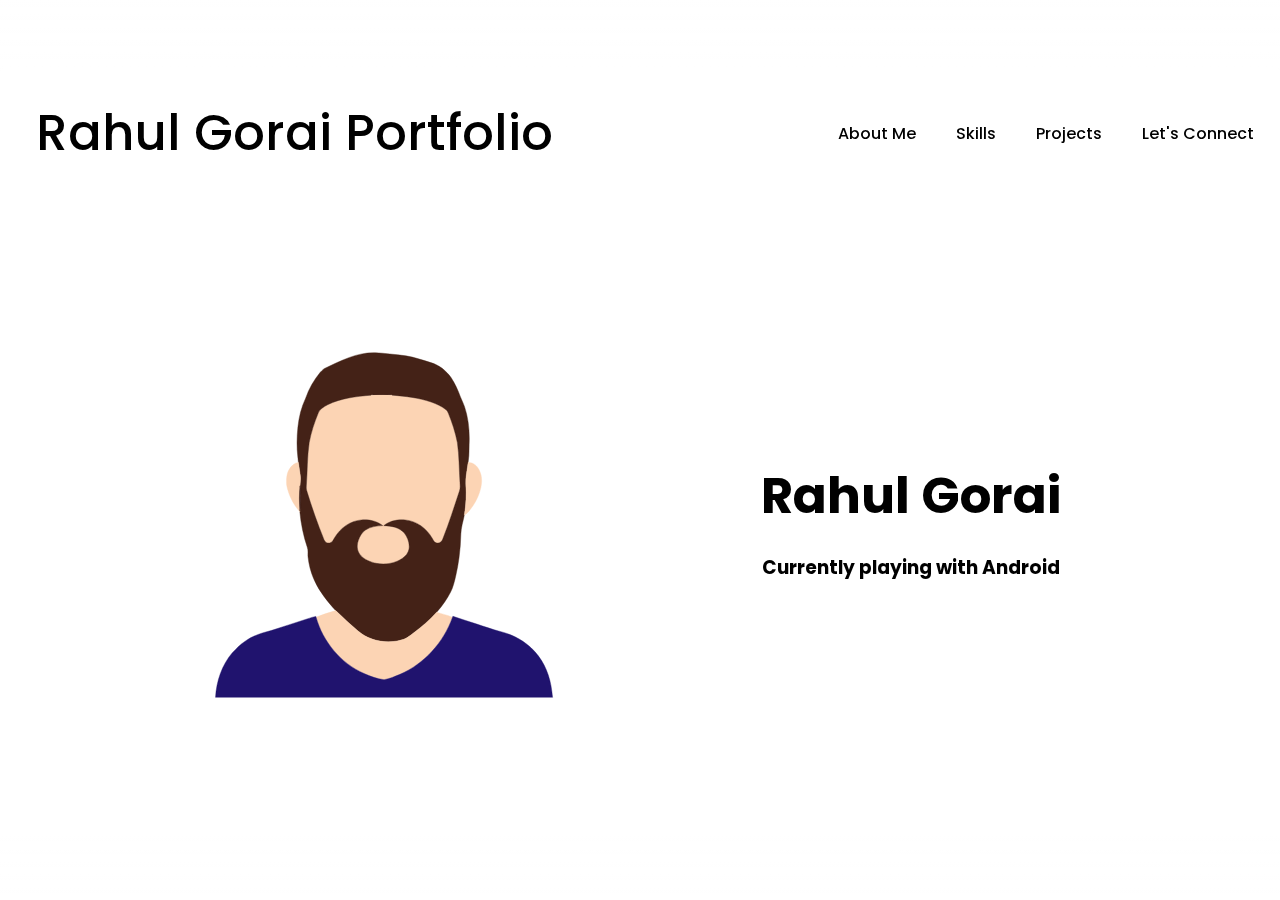
==== index.html @ d799ff91 "Inital Push" ====
<!DOCTYPE html>
<html lang="en">
<head>
    <meta charset="UTF-8">
    <meta http-equiv="X-UA-Compatible" content="IE=edge">
    <meta name="viewport" content="width=device-width, initial-scale=1.0">
    <link rel="stylesheet" href="styles.css">
    <title>Portfolio</title>
</head>
<body>
    <main>
        <nav class="navbar">
            <h1 class="title">Rahul Gorai Portfolio</h1>
            <div class="navbar-links">
                <a href="/parts/aboutme.html">About Me</a>
                <a href="/parts/skills.html">Skills</a>
                <a href="/parts/projects.html">Projects</a>
                <a href="/parts/connect.html">Let's Connect</a>
            </div>
        </nav>
        <section class="hero-section">
            <img src="/parts/images/Male-Avatar.svg" alt="Avatar">
            <div class="hero-section-details">
                <h1 class="hero-section-name">Rahul Gorai</h1>
                <h3 class="hero-section-text">Currently playing with Android</h3>
            </div>
        </section>
    </main>
</body>
</html>
---- styles.css ----
@import url("https://fonts.googleapis.com/css2?family=Poppins:wght@200;300;400;500;600;700&display=swap");
/* universal selector */

*{
    outline: none;
    box-sizing: border-box;
  }
  
  html{
    scroll-behavior: smooth;
    -webkit-font-smoothing: antialiased;
  }
  
  /* Custom Scrollbar */
  ::-webkit-scrollbar{
    width: 10px;
  }
  
  ::webkit-scrollbar-track {
    background: #f1f1f1;
  }
  
  ::-webkit-scrollbar-thumb{
    background: #888;
  }
  
  ::-webkit-scrollbar-thumb:hover{
    background: #555;
  }
  
body::before{
  content: "";
  position: absolute;
  left: 0;
  top: 0;
  width: 100%;
  height: 100vh;
  background: linear-gradient(180deg, rgba(255, 255, 255, 0.72) 0%, rgba(255, 255, 255, 0.45) 100%);
  -webkit-backdrop-filter: saturate(3);
  backdrop-filter: saturate(3);
  }

  body {
    font-family: "Poppins", sans-serif;
    background-image: url(/parts/images/orange-flower-floral-background-colorful-3d-background-3840x3840-7628.jpg);
    background-size: cover;
    background-position: center;
    display: flex;
    justify-content: center;
    align-items: center;
    flex-direction: column;
    margin: 0;
    width: 100%;
    height: 100vh;
  }
  
  @media screen and (max-width: 480px) {
    body {
      padding: 0.8em;
    }
  }

  main {
    background-color: rgb(255 255 255 / 31%);
    display: flex;
    flex-direction: column;
    align-items: flex-start;
    max-width: 1650px;
    width: 100%;
    height: 85%;
    border-radius: 5px;
    backdrop-filter: blur(20px);
    -webkit-backdrop-filter: blur(20px);
    font-weight: 500;
    padding: 1rem 1rem 2rem 1rem;
    overflow: auto;
  }
  
main::-webkit-scrollbar{
  display: none;
}

.navbar{
    display: flex;
    justify-content: center;
    align-items: center;
    width: 100%;
    height: 100px;
    justify-content: space-between;
    border-bottom: 1.5px solid rgb(255 255 255 / 35%);
}

.title{
    padding: 20px;
    font-size: 50px;
    font-weight: 500;
}

.navbar-links{
    display: flex;
    gap: 20px;
}
.navbar-links a{
    text-decoration: none;
    color: black;
    padding: 5px 10px;
}

.navbar-links > a:hover{
    transition: ease-out 500ms;
    background: white;
    border-radius: 25px;
}

.hero-section{
    margin: 2rem 0;
    padding-top: 130px;
    display: flex;
    align-items: center;
    justify-content: flex-start;
    justify-content: space-evenly;
    width: 100%;
    flex-wrap: wrap;
}
.hero-section img{
    width: 350px;
    border-radius: 10px;
}
.hero-section-details{
    text-align: center;
}
.hero-section-details h1{
    font-size: 50px;
    margin: 10px;
}
@media only screen and (max-width: 720px){
  .skillsAndProjects{
    grid-template-columns: [one] 100%;
    grid-template-rows: [one] [two];
  }
  .navbar-links{
    display: none;
  }
  .title{
    font-size: 30px;
  }
  .hero-section img{
    width: 250px;
  } 
  }
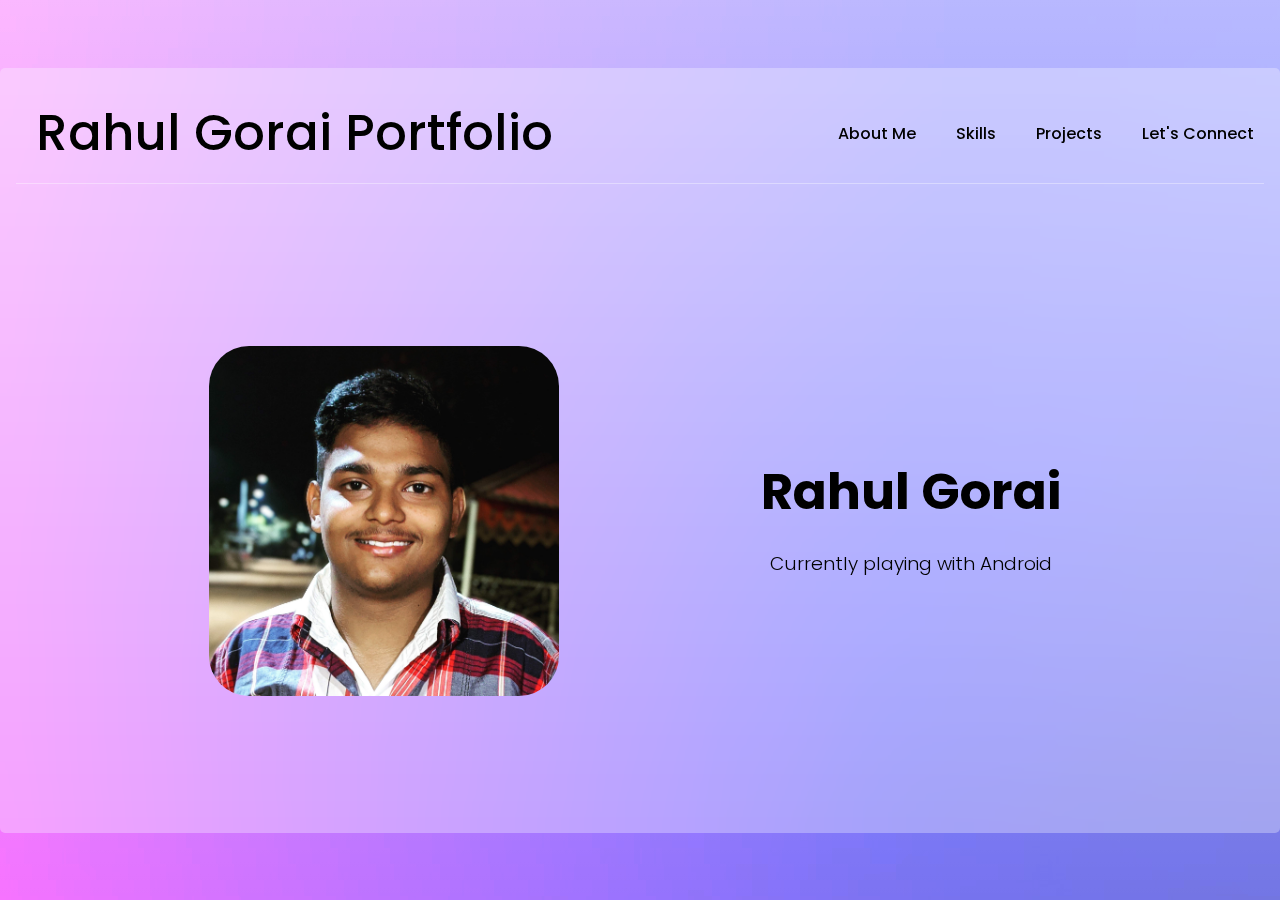
==== commit 6500484d: "Updating Skills" ====
--- a/index.html
+++ b/index.html
@@ -19,7 +19,7 @@
             </div>
         </nav>
         <section class="hero-section">
-            <img src="/parts/images/Male-Avatar.svg" alt="Avatar">
+            <img src="/parts/images/its_me.jpg" alt="Avatar">
             <div class="hero-section-details">
                 <h1 class="hero-section-name">Rahul Gorai</h1>
                 <h3 class="hero-section-text">Currently playing with Android</h3>
--- a/styles.css
+++ b/styles.css
@@ -42,9 +42,7 @@
 
   body {
     font-family: "Poppins", sans-serif;
-    background-image: url(/parts/images/orange-flower-floral-background-colorful-3d-background-3840x3840-7628.jpg);
-    background-size: cover;
-    background-position: center;
+    background-image: url(parts/images/gradienta-G084bO4wGDA-unsplash.jpg);
     display: flex;
     justify-content: center;
     align-items: center;
@@ -124,7 +122,7 @@
 }
 .hero-section img{
     width: 350px;
-    border-radius: 10px;
+    border-radius: 40px;
 }
 .hero-section-details{
     text-align: center;
@@ -132,6 +130,9 @@
 .hero-section-details h1{
     font-size: 50px;
     margin: 10px;
+}
+.hero-section-text{
+  font-weight: 350;
 }
 @media only screen and (max-width: 720px){
   .skillsAndProjects{
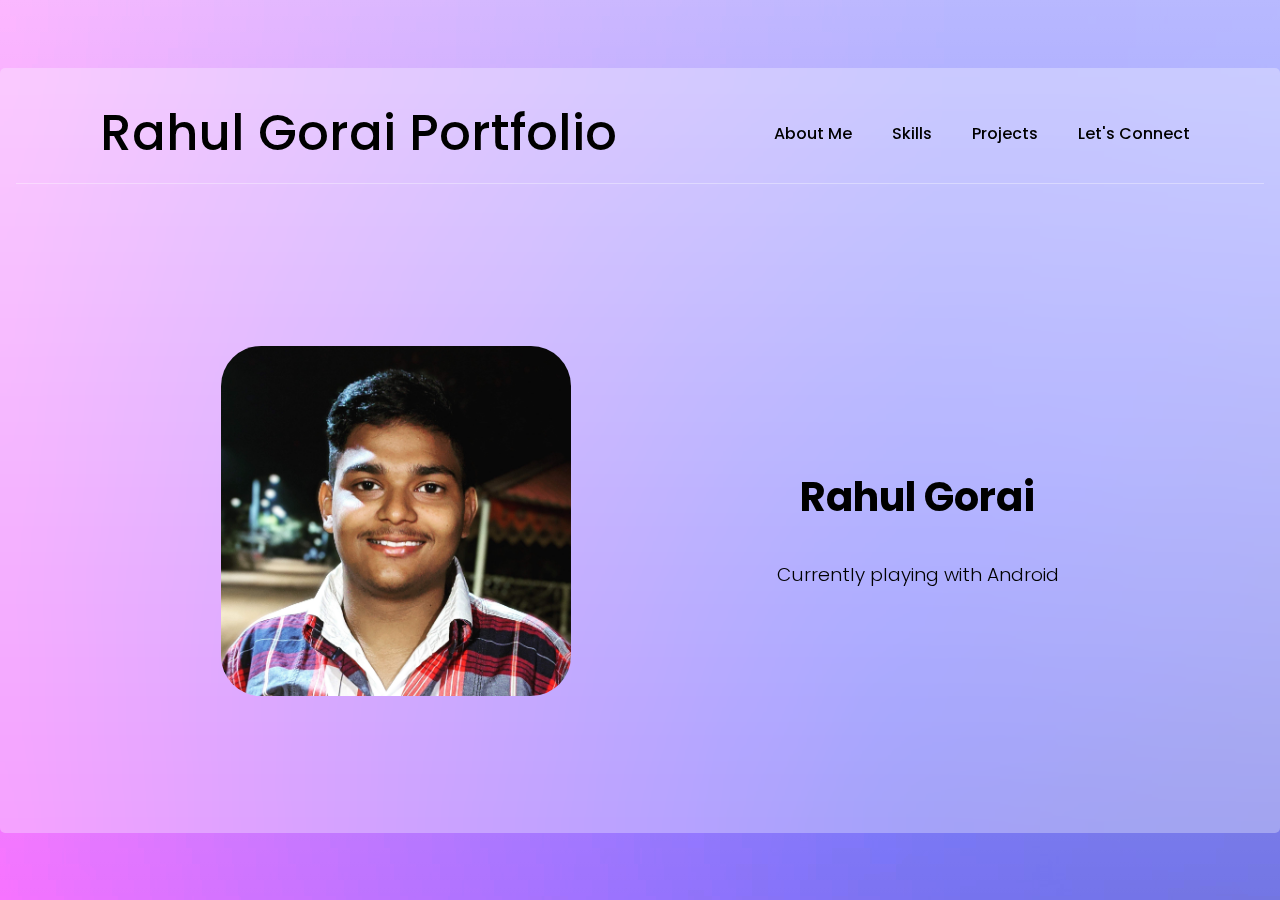
==== commit 5f1aec3a: "Website is now more responsive" ====
--- a/index.html
+++ b/index.html
@@ -5,23 +5,37 @@
     <meta http-equiv="X-UA-Compatible" content="IE=edge">
     <meta name="viewport" content="width=device-width, initial-scale=1.0">
     <link rel="stylesheet" href="styles.css">
+    <link rel="stylesheet" href="https://cdnjs.cloudflare.com/ajax/libs/font-awesome/4.7.0/css/font-awesome.min.css">
     <title>Portfolio</title>
 </head>
 <body>
     <main>
         <nav class="navbar">
             <h1 class="title">Rahul Gorai Portfolio</h1>
-            <div class="navbar-links">
-                <a href="/parts/aboutme.html">About Me</a>
-                <a href="/parts/skills.html">Skills</a>
-                <a href="/parts/projects.html">Projects</a>
-                <a href="/parts/connect.html">Let's Connect</a>
+            <div class="nav-cont">
+                <div class="navbar-links">
+                    <a href="/parts/aboutme.html">About Me</a>
+                    <a href="/parts/skills.html">Skills</a>
+                    <a href="/parts/projects.html">Projects</a>
+                    <a href="/parts/connect.html">Let's Connect</a>
+                </div>
+                <div class="dropdown">
+                    <button class="dropbtn">Dropdown
+                        <i class="fa fa-caret-down"></i>
+                    </button>
+                    <div class="dropcont">
+                        <a href="/parts/aboutme.html">About Me</a>
+                        <a href="/parts/skills.html">Skills</a>
+                        <a href="/parts/projects.html">Projects</a>
+                        <a href="/parts/connect.html">Let's Connect</a>
+                    </div>
+                </div>
             </div>
         </nav>
         <section class="hero-section">
             <img src="/parts/images/its_me.jpg" alt="Avatar">
             <div class="hero-section-details">
-                <h1 class="hero-section-name">Rahul Gorai</h1>
+                <h2 class="hero-section-name">Rahul Gorai</h2>
                 <h3 class="hero-section-text">Currently playing with Android</h3>
             </div>
         </section>
--- a/styles.css
+++ b/styles.css
@@ -84,7 +84,7 @@
     align-items: center;
     width: 100%;
     height: 100px;
-    justify-content: space-between;
+    justify-content: space-around;
     border-bottom: 1.5px solid rgb(255 255 255 / 35%);
 }
 
@@ -109,7 +109,48 @@
     background: white;
     border-radius: 25px;
 }
-
+.dropbtn{
+  border: none;
+  background: none;
+  font-family: "Poppins", sans-serif;
+  font-size: 20px;
+  padding: 5px 20px;
+  display: none;
+}
+
+.dropcont{
+  display: none;
+  position: absolute;
+  max-width: 100px;
+  z-index: 1;
+  margin-left: 31px;
+}
+.dropbtn:hover{
+  transition: ease-out 500ms;
+  background: white;
+  border-radius: 25px;
+}
+.dropdown:hover .dropcont{
+  display:flex;
+  flex-direction: column;
+  align-items: center;
+  justify-content: center;
+  background:none ;
+  gap: 10px;
+  border-radius: 10px;
+}
+.dropcont a{
+  display: block;
+  width: 100%;
+  text-align: center;
+  text-decoration: none;
+  color: black;
+}
+.dropcont a:hover{
+  background-color: white;
+  transition: ease-out 500ms;
+  border-radius: 25px;
+}
 .hero-section{
     margin: 2rem 0;
     padding-top: 130px;
@@ -134,7 +175,10 @@
 .hero-section-text{
   font-weight: 350;
 }
-@media only screen and (max-width: 720px){
+.hero-section-name{
+  font-size: 40px;
+}
+@media only screen and (max-width: 1020px){
   .skillsAndProjects{
     grid-template-columns: [one] 100%;
     grid-template-rows: [one] [two];
@@ -147,5 +191,20 @@
   }
   .hero-section img{
     width: 250px;
-  } 
-  }
+  }
+  .dropbtn{
+    display: block;
+  }
+  .dropcont{
+    margin-left: 21px;
+  }
+  }
+@media only screen and (max-width: 560px){
+    .title{
+      font-size: 25px;
+      display: block;
+    }
+    .navbar{
+      flex-direction: column;
+    }
+}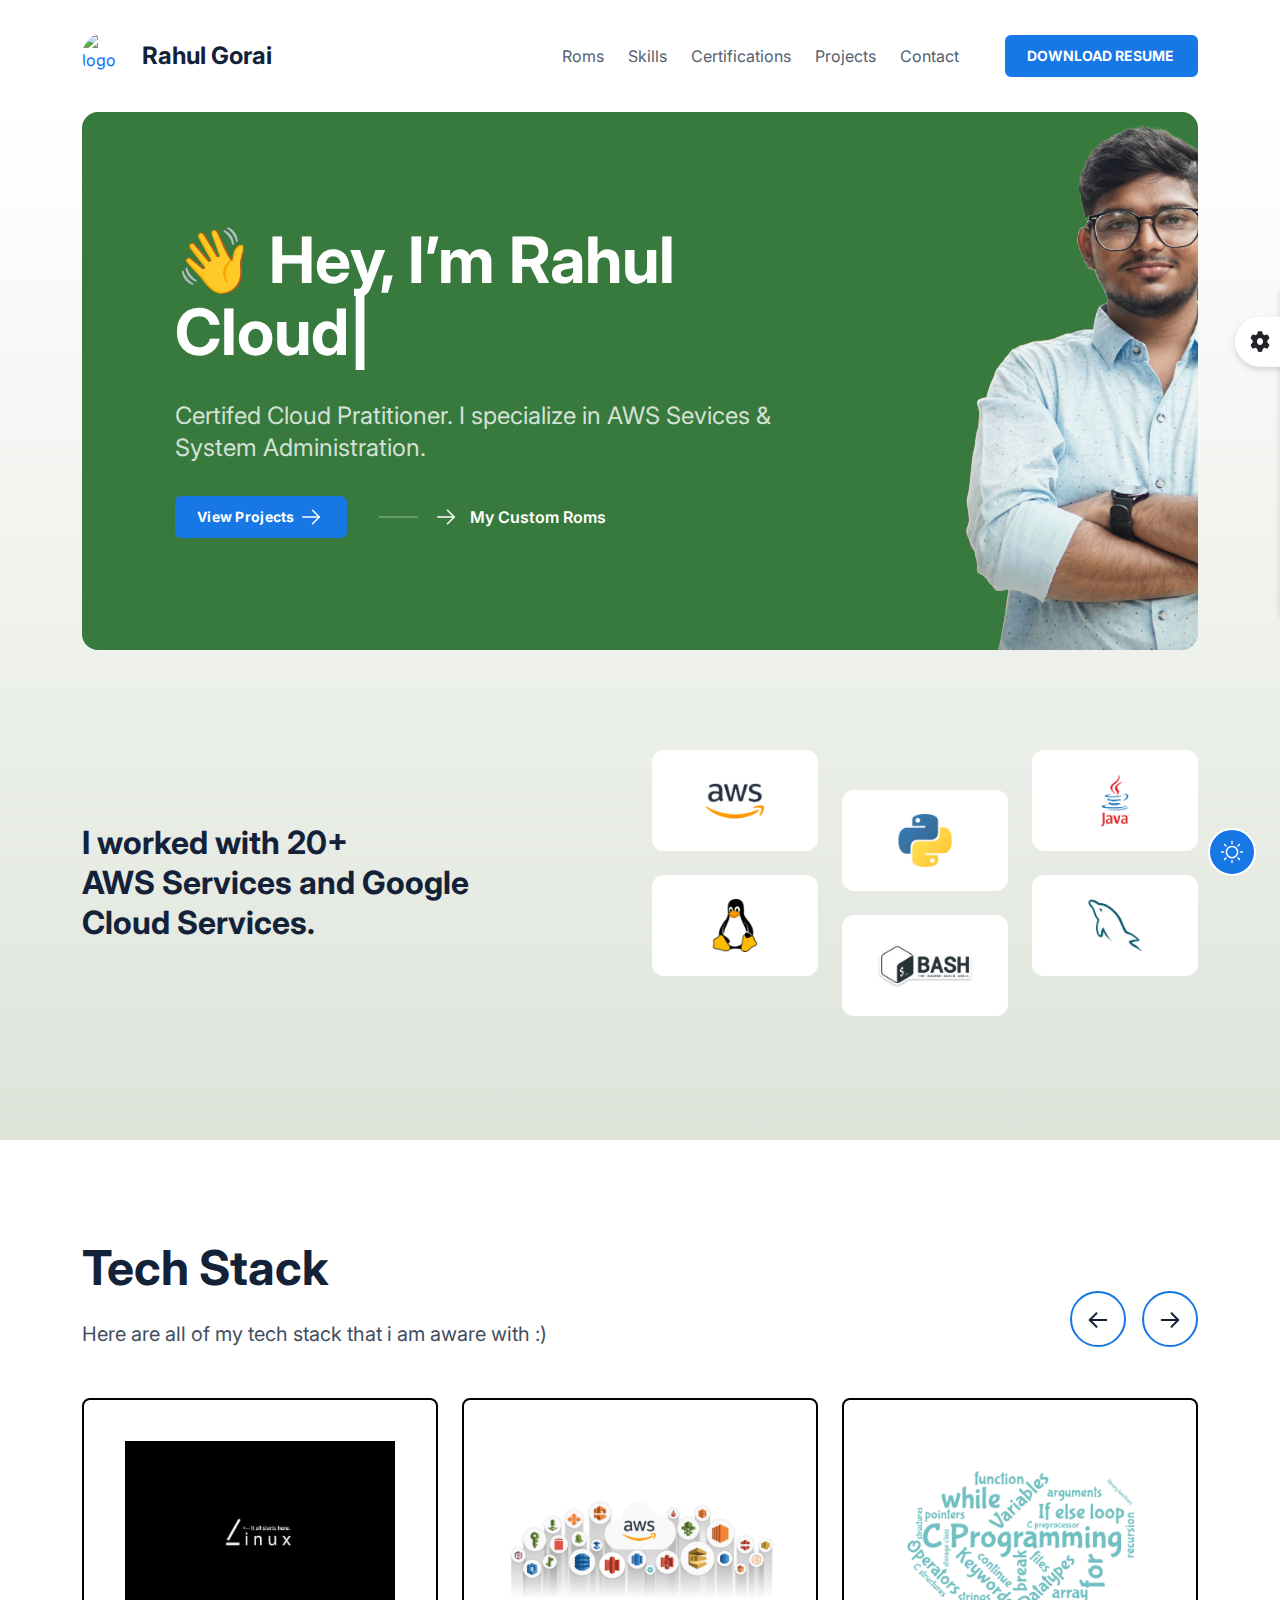
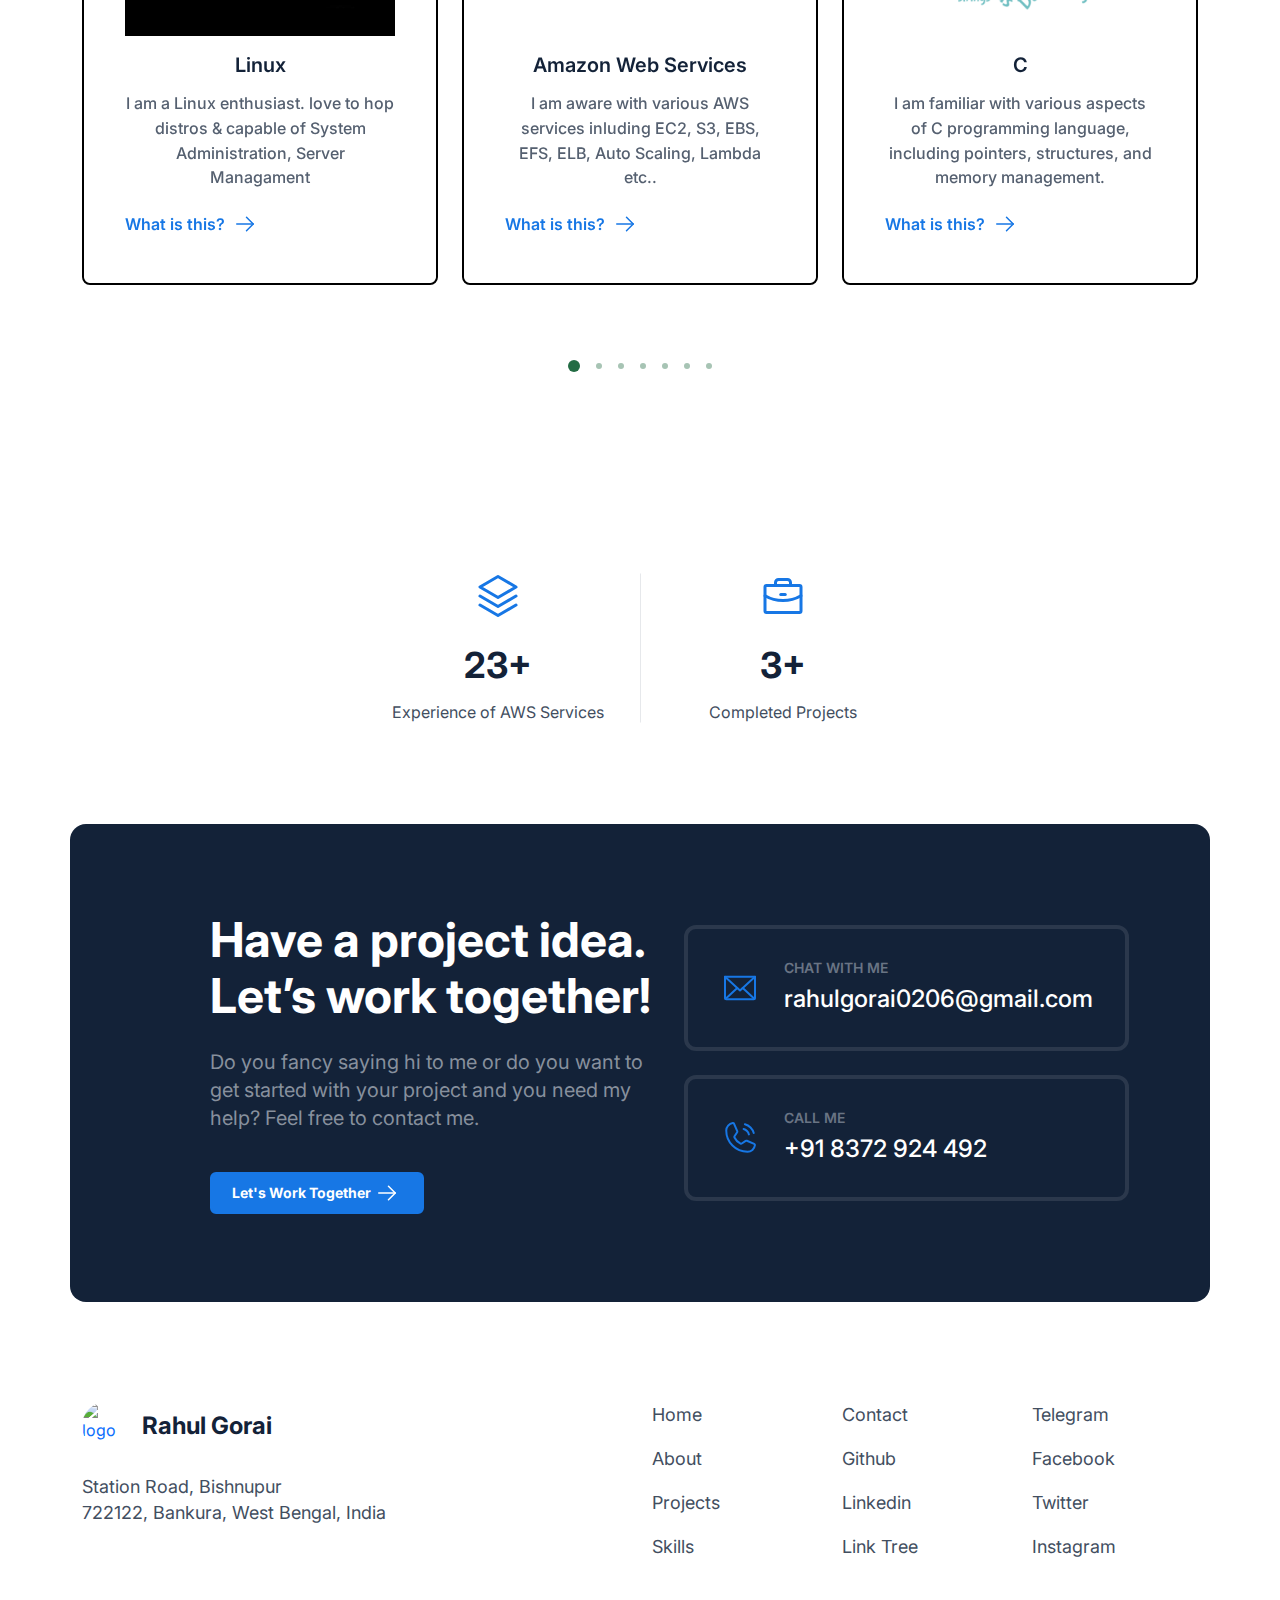
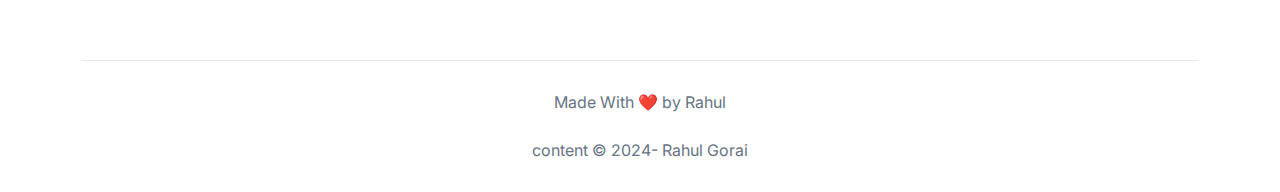
==== commit d58be06b: "Initial kang" ====
--- a/index.html
+++ b/index.html
@@ -1,44 +1,542 @@
 <!DOCTYPE html>
 <html lang="en">
+
 <head>
-    <meta charset="UTF-8">
-    <meta http-equiv="X-UA-Compatible" content="IE=edge">
-    <meta name="viewport" content="width=device-width, initial-scale=1.0">
-    <link rel="stylesheet" href="styles.css">
-    <link rel="stylesheet" href="https://cdnjs.cloudflare.com/ajax/libs/font-awesome/4.7.0/css/font-awesome.min.css">
-    <title>Portfolio</title>
+  <meta charset="UTF-8" />
+  <meta name="viewport" content="width=device-width, initial-scale=1.0" />
+  <meta http-equiv="X-UA-Compatible" content="ie=edge" />
+  <title>
+    Rahul - Personal Portfolio
+  </title>
+  <link rel="shortcut icon" href="https://avatars.githubusercontent.com/u/86119697?v=4" type="image/x-icon" />
+  <!-- Bootstrap , fonts & icons  -->
+  <link rel="stylesheet" href="./css/bootstrap.css">
+  <link rel="stylesheet" href="./fonts/typography-font/typo.css" />
+  <link rel="stylesheet" href="./fonts/fontawesome-5/css/all.min.css" />
+  <!-- Plugin'stylesheets  -->
+  <link rel="stylesheet" href="./plugins/aos/aos.min.css">
+  <link rel="stylesheet" href="./plugins/fancybox/jquery.fancybox.min.css">
+  <link rel="stylesheet" href="./plugins/nice-select/nice-select.min.css">
+  <link rel="stylesheet" href="./plugins/slick/slick.min.css">
+  <link rel="stylesheet" href="./plugins/swiper/swiper.css">
+  <link rel="stylesheet" href="./plugins/gijgo/css/gijgo.min.css">
+  <!-- Vendor stylesheets  -->
+  <link rel="stylesheet" href="css/main.css">
 </head>
-<body>
-    <main>
-        <nav class="navbar">
-            <h1 class="title">Rahul Gorai Portfolio</h1>
-            <div class="nav-cont">
-                <div class="navbar-links">
-                    <a href="/parts/aboutme.html">About Me</a>
-                    <a href="/parts/skills.html">Skills</a>
-                    <a href="/parts/projects.html">Projects</a>
-                    <a href="/parts/connect.html">Let's Connect</a>
+
+<body data-theme-mode-panel-active data-theme="light">
+  <div class="site-wrapper overflow-hidden">
+    <!-- Header Section Start -->
+    <!-- Header Area -->
+    <header class="site-header site-header--menu-right developer-header mobile-menu-trigger-dark">
+      <div class="container">
+        <nav class="navbar site-navbar">
+          <!-- Brand Logo-->
+          <div class="site-header__brand">
+            <a href="index.html" class="logo">
+              <img src='https://avatars.githubusercontent.com/u/86119697?v=4' alt='logo'> <span class='text'>Rahul Gorai</span>
+            </a>
+          </div>
+          <div class="menu-block-wrapper ">
+            <div class="menu-overlay"></div>
+            <nav class="menu-block menu-block-inner" id="append-menu-header">
+              <div class="mobile-menu-head">
+                <div class="site-header__brand">
+                  <a href="index.html" class="logo">
+                    <img src='https://avatars.githubusercontent.com/u/86119697?v=4' alt='logo'> <span class='text'>Rahul Gorai</span>
+                  </a>
                 </div>
-                <div class="dropdown">
-                    <button class="dropbtn">Dropdown
-                        <i class="fa fa-caret-down"></i>
-                    </button>
-                    <div class="dropcont">
-                        <a href="/parts/aboutme.html">About Me</a>
-                        <a href="/parts/skills.html">Skills</a>
-                        <a href="/parts/projects.html">Projects</a>
-                        <a href="/parts/connect.html">Let's Connect</a>
-                    </div>
+                <div class="mobile-menu-close">&times;</div>
+              </div>
+              <ul class="site-menu-main">
+                <li class="nav-item nav-item-has-children">
+                  <a href="https://roms.onrender.com" class="nav-link-item drop-trigger">Roms</a>
+                </li>
+                <li class="nav-item nav-item-has-children">
+                  <a href="#" class="nav-link-item drop-trigger">Skills</a>
+                </li>
+                <li class="nav-item nav-item-has-children">
+                  <a href="#" class="nav-link-item drop-trigger">Certifications
+                  </a>
+                </li>
+                <li class="nav-item nav-item-has-children">
+                  <a href="#" class="nav-link-item drop-trigger">Projects</a>
+                </li>
+                <li class="nav-item nav-item-has-children">
+                  <a href="contact.html" class="nav-link-item drop-trigger">Contact
+                  </a>
+                </li>
+              </ul>
+            </nav>
+            <div class="header-button header-btn developer-header-btn ms-lg-2">
+              <a class="d-btn d-btn-primary" href="https://rahulgorai1111.s3.amazonaws.com/Files/RahulGorai.pdf" download="RahulGorai.pdf">
+                Download Resume
+              </a>
+            </div>
+          </div>
+          <!-- mobile menu trigger -->
+          <div class="mobile-menu-trigger">
+            <span></span>
+          </div>
+          <!--/.Mobile Menu Hamburger Ends-->
+        </nav>
+      </div>
+    </header>
+    <!-- navbar- -->
+    <!-- Header Section End -->
+    <!-- Hero Section Start -->
+    <div class="dev-hero-area">
+      <div class="container-xl-fluid container">
+        <div class="dev-hero-area__bg" style="background-image: url('./image/hero.png')">
+          <div class="col-xs-10 col-sm-9 col-md-8 col-xxl-7 offset-1">
+            <div class="dev-display-title">
+              <h1 class="title text-white"><span class="wave">👋</span> Hey, I’m Rahul <br><span class="typed"></span> </h1>
+              <p class="text">Certifed Cloud Pratitioner. I specialize in AWS Sevices & System Administration.</p>
+              <div class="btn-group">
+                <a href="#" style="letter-spacing: 0.02em;" class="d-btn d-btn-primary text-capitalize">View
+                  Projects
+                  <svg class="svg-1" width="24" height="24" viewBox="0 0 24 24" fill="none" xmlns="http://www.w3.org/2000/svg">
+                    <path d="M3.75 12H20.25" stroke="#FFFFFF" stroke-width="1.5" stroke-linecap="round" stroke-linejoin="round" />
+                    <path d="M13.5 5.25L20.25 12L13.5 18.75" stroke="#FFFFFF" stroke-width="1.5" stroke-linecap="round" stroke-linejoin="round" />
+                  </svg>
+                  <svg class="svg-2" width="24" height="24" viewBox="0 0 24 24" fill="none" xmlns="http://www.w3.org/2000/svg">
+                    <path d="M3.75 12H20.25" stroke="#FFFFFF" stroke-width="1.5" stroke-linecap="round" stroke-linejoin="round" />
+                    <path d="M13.5 5.25L20.25 12L13.5 18.75" stroke="#FFFFFF" stroke-width="1.5" stroke-linecap="round" stroke-linejoin="round" />
+                  </svg>
+                </a>
+                <a class="d-video-link-btn" href="https://roms.onrender.com" data-fancybox>
+                  <span class="line"></span>
+                  <svg width="24" height="24" viewBox="0 0 24 24" fill="none" xmlns="http://www.w3.org/2000/svg">
+                    <path d="M3.75 12H20.25" stroke="#FFFFFF" stroke-width="1.5" stroke-linecap="round" stroke-linejoin="round" />
+                    <path d="M13.5 5.25L20.25 12L13.5 18.75" stroke="#FFFFFF" stroke-width="1.5" stroke-linecap="round" stroke-linejoin="round" />
+                  </svg>
+                   My Custom Roms</a>
+              </div>
+            </div>
+          </div>
+        </div>
+      </div>
+      <div class="dev-company-info ">
+        <div class="container">
+          <div class="row align-items-center justify-content-center">
+            <div class="col-lg-6 col-xl-5 col-md-10">
+              <div class="dev-company-info--text text-center text-lg-start mb-5 mb-lg-0">
+                <h2 class="title">I worked with 20+  <br class="d-none d-sm-block">
+                        AWS Services and Google Cloud Services.</h2>
+                <!-- <p class="text pr-xxl-88">Suspendisse eget ultricies felis, in lacinia lectus. Morbi accumsan
+                  dapibus
+                  tortor, in fermentum odio malesuada in aliquam sed ipsum tristique.</p> -->
+              </div>
+            </div>
+            <div class="col-lg-6 col-xl-6 offset-xl-1">
+              <div class="dev-company-info--logo">
+                <div class="row card-row">
+                  <div class="col-md-4 logo-wrapper">
+                    <div class="col-md-12">
+                      <div class="logo">
+                        <img src="./image/aws.png" alt="amazon">
+                      </div>
+                    </div>
+                    <div class="col-md-12">
+                      <div class="logo">
+                        <img src="./image/linux.png" alt="dribbble">
+                      </div>
+                    </div>
+                  </div>
+                  <div class="col-md-4 logo-wrapper mt-md-6">
+                    <div class="col-md-12">
+                      <div class="logo">
+                        <img src="./image/python.png" alt="google">
+                      </div>
+                    </div>
+                    <div class="col-md-12">
+                      <div class="logo">
+                        <img src="./image/bash.png" alt="micosoft">
+                      </div>
+                    </div>
+                  </div>
+                  <div class="col-md-4 logo-wrapper">
+                    <div class="col-md-12">
+                      <div class="logo">
+                        <img src="./image/java.png" alt="spotify">
+                      </div>
+                    </div>
+                    <div class="col-md-12">
+                      <div class="logo">
+                        <img src="./image/sql.png" alt="linked">
+                      </div>
+                    </div>
+                  </div>
                 </div>
-            </div>
-        </nav>
-        <section class="hero-section">
-            <img src="/parts/images/its_me.jpg" alt="Avatar">
-            <div class="hero-section-details">
-                <h2 class="hero-section-name">Rahul Gorai</h2>
-                <h3 class="hero-section-text">Currently playing with Android</h3>
-            </div>
-        </section>
-    </main>
+              </div>
+            </div>
+          </div>
+        </div>
+      </div>
+    </div>
+    <!-- Hero Section End -->
+    <!-- Project Section Start -->
+    <div class="dev-project-area" id="Skills">
+      <div class="container">
+        <div class="row align-items-center">
+          <div class="col-xl-6 col-md-9 col-lg-8">
+            <div class="dev-section-title">
+              <h2 class="title">Tech Stack</h2>
+              <p class="text pr-xxl-88">Here are all of my tech stack that i am aware with :) </p>
+            </div>
+          </div>
+          <div class="col-xl-6 col-lg-4 col-md-3 d-none d-md-block">
+            <div class="dev-project-slider__control-buttons">
+              <button class="button button--prev"><svg width="24" height="24" viewBox="0 0 24 24" fill="none" xmlns="http://www.w3.org/2000/svg">
+                  <path d="M20.25 12H3.75" stroke="#132238" stroke-width="2" stroke-linecap="round" stroke-linejoin="round" />
+                  <path d="M10.5 5.25L3.75 12L10.5 18.75" stroke="#132238" stroke-width="2" stroke-linecap="round" stroke-linejoin="round" />
+                </svg>
+              </button>
+              <button class="button button--next"><svg width="24" height="24" viewBox="0 0 24 24" fill="none" xmlns="http://www.w3.org/2000/svg">
+                  <path d="M3.75 12H20.25" stroke="white" stroke-width="2" stroke-linecap="round" stroke-linejoin="round" />
+                  <path d="M13.5 5.25L20.25 12L13.5 18.75" stroke="white" stroke-width="2" stroke-linecap="round" stroke-linejoin="round" />
+                </svg>
+              </button>
+            </div>
+          </div>
+        </div>
+        <div class="dev-project-area__slider">
+          <div class="dev-project-slider">
+            <div class="single-slider">
+              <div class="dev-project-card">
+                  <a  class="card dev-card-service ">
+                    <div class="card-image">
+                      <span>
+                                  <img src="./image/linuxb.png" alt="Card image cap" />
+                              </span>
+                    </div>
+                    <div class="card-body">
+                      <span>
+                                  <h5 class="card-title">Linux</h5>
+                              </span>
+                      <p class="card-text">I am a Linux enthusiast. love to hop distros & capable of System Administration, Server Managament</p>
+                      <span class="link-btn">What is this?<svg width="24" height="24" viewBox="0 0 24 24" fill="none" xmlns="http://www.w3.org/2000/svg">
+                              <path d="M3.75 12H20.25" stroke="#1777E5" stroke-width="1.5" stroke-linecap="round" stroke-linejoin="round"/>
+                              <path d="M13.5 5.25L20.25 12L13.5 18.75" stroke="#1777E5" stroke-width="1.5" stroke-linecap="round" stroke-linejoin="round"/>
+                              </svg></span>
+                    </div>
+                  </a>
+              </div>
+            </div>
+            <div class="single-slider">
+              <div class="dev-project-card">
+                  <a  class="card dev-card-service ">
+                    <div class="card-image">
+                      <span>
+                                  <img src="./image/awsb.png" alt="Card image cap" />
+                              </span>
+                    </div>
+                    <div class="card-body">
+                      <span>
+                                  <h5 class="card-title">Amazon Web Services</h5>
+                              </span>
+                      <p class="card-text">I am aware with various AWS services inluding EC2, S3, EBS, EFS, ELB, Auto Scaling, Lambda etc..</p>
+                      <span class="link-btn">What is this?<svg width="24" height="24" viewBox="0 0 24 24" fill="none" xmlns="http://www.w3.org/2000/svg">
+                              <path d="M3.75 12H20.25" stroke="#1777E5" stroke-width="1.5" stroke-linecap="round" stroke-linejoin="round"/>
+                              <path d="M13.5 5.25L20.25 12L13.5 18.75" stroke="#1777E5" stroke-width="1.5" stroke-linecap="round" stroke-linejoin="round"/>
+                              </svg></span>
+                    </div>
+                  </a>
+              </div>
+            </div>
+            <div class="single-slider">
+              <div class="dev-project-card">
+                  <a  class="card dev-card-service ">
+                    <div class="card-image">
+                      <span>
+                                  <img src="./image/Cb.png" alt="Card image cap" />
+                              </span>
+                    </div>
+                    <div class="card-body">
+                      <span>
+                                  <h5 class="card-title">C</h5>
+                              </span>
+                      <p class="card-text">I am familiar with various aspects of C programming language, including pointers, structures, and memory management.</p>
+                      <span class="link-btn">What is this?<svg width="24" height="24" viewBox="0 0 24 24" fill="none" xmlns="http://www.w3.org/2000/svg">
+                              <path d="M3.75 12H20.25" stroke="#1777E5" stroke-width="1.5" stroke-linecap="round" stroke-linejoin="round"/>
+                              <path d="M13.5 5.25L20.25 12L13.5 18.75" stroke="#1777E5" stroke-width="1.5" stroke-linecap="round" stroke-linejoin="round"/>
+                              </svg></span>
+                    </div>
+                  </a>
+              </div>
+            </div>
+            <div class="single-slider">
+              <div class="dev-project-card">
+                  <a  class="card dev-card-service ">
+                    <div class="card-image">
+                      <span>
+                                  <img src="./image/javab.png" alt="Card image cap" />
+                              </span>
+                    </div>
+                    <div class="card-body">
+                      <span>
+                                  <h5 class="card-title">Java</h5>
+                              </span>
+                      <p class="card-text">I am proficient in Java programming language, covering concepts like classes, inheritance, polymorphism, exceptions, and multithreading.</p>
+                      <span class="link-btn">What is this?<svg width="24" height="24" viewBox="0 0 24 24" fill="none" xmlns="http://www.w3.org/2000/svg">
+                              <path d="M3.75 12H20.25" stroke="#1777E5" stroke-width="1.5" stroke-linecap="round" stroke-linejoin="round"/>
+                              <path d="M13.5 5.25L20.25 12L13.5 18.75" stroke="#1777E5" stroke-width="1.5" stroke-linecap="round" stroke-linejoin="round"/>
+                              </svg></span>
+                    </div>
+                  </a>
+              </div>
+            </div>
+            <div class="single-slider">
+              <div class="dev-project-card">
+                  <a  class="card dev-card-service ">
+                    <div class="card-image">
+                      <span>
+                                  <img src="./image/pythonb.png" alt="Card image cap" />
+                              </span>
+                    </div>
+                    <div class="card-body">
+                      <span>
+                                  <h5 class="card-title">Python</h5>
+                              </span>
+                      <p class="card-text">I am proficient in Python programming language, encompassing its features, libraries, frameworks, and application development practices.</p>
+                      <span class="link-btn">What is this?<svg width="24" height="24" viewBox="0 0 24 24" fill="none" xmlns="http://www.w3.org/2000/svg">
+                              <path d="M3.75 12H20.25" stroke="#1777E5" stroke-width="1.5" stroke-linecap="round" stroke-linejoin="round"/>
+                              <path d="M13.5 5.25L20.25 12L13.5 18.75" stroke="#1777E5" stroke-width="1.5" stroke-linecap="round" stroke-linejoin="round"/>
+                              </svg></span>
+                    </div>
+                  </a>
+              </div>
+            </div>
+            <div class="single-slider">
+              <div class="dev-project-card">
+                <a  class="card dev-card-service ">
+                  <div class="card-image">
+                    <span><img src="./image/l-1/service-1.png" alt="Card image cap"></span>
+                  </div>
+                  <div class="card-body">
+                    <span><h5 class="card-title">Networking</h5></span>
+                    <p class="card-text">I am well-versed in networking, encompassing protocols, routing, security, and infrastructure design for seamless communication and connectivity.</p>
+                    <span class="link-btn">What is this?<svg width="24" height="24" viewBox="0 0 24 24" fill="none" xmlns="http://www.w3.org/2000/svg">
+                            <path d="M3.75 12H20.25" stroke="#1777E5" stroke-width="1.5" stroke-linecap="round" stroke-linejoin="round"/>
+                            <path d="M13.5 5.25L20.25 12L13.5 18.75" stroke="#1777E5" stroke-width="1.5" stroke-linecap="round" stroke-linejoin="round"/>
+                            </svg></span>
+                  </div>
+                </a>
+              </div>
+            </div>
+            <div class="single-slider">
+              <div class="dev-project-card">
+                <a  class="card dev-card-service ">
+                  <div class="card-image">
+                    <span><img src="./image/bashb.png" alt="Card image cap"></span>
+                  </div>
+                  <div class="card-body">
+                    <span><h5 class="card-title">Bash</h5></span>
+                    <p class="card-text">Proficient in Bash programming, covering language features, scripting, utilities, and efficient shell scripting practices for automation.</p>
+                    <span class="link-btn">What is this?<svg width="24" height="24" viewBox="0 0 24 24" fill="none" xmlns="http://www.w3.org/2000/svg">
+                            <path d="M3.75 12H20.25" stroke="#1777E5" stroke-width="1.5" stroke-linecap="round" stroke-linejoin="round"/>
+                            <path d="M13.5 5.25L20.25 12L13.5 18.75" stroke="#1777E5" stroke-width="1.5" stroke-linecap="round" stroke-linejoin="round"/>
+                            </svg></span>
+                  </div>
+                </a>
+              </div>
+            </div>
+          </div>
+        </div>
+      </div>
+    </div>
+    <!-- Project Section End -->
+    <!-- Counter Section Start -->
+    <div class="dev-counter-section">
+      <div class="container">
+        <div class="row align-items-center card-row">
+          <div class="col-md-3 col-6">
+            <div class="dev-count-block  text-center">
+              <svg width="48" height="48" viewBox="0 0 48 48" fill="none" xmlns="http://www.w3.org/2000/svg">
+                <path d="M6 33L24 43.5L42 33" stroke="#1777E5" stroke-width="3" stroke-linecap="round" stroke-linejoin="round" />
+                <path d="M6 24L24 34.5L42 24" stroke="#1777E5" stroke-width="3" stroke-linecap="round" stroke-linejoin="round" />
+                <path d="M6 15L24 25.5L42 15L24 4.5L6 15Z" stroke="#1777E5" stroke-width="3" stroke-linecap="round" stroke-linejoin="round" />
+              </svg>
+              <h3 class="title"><span class="counter">23</span>+</h3>
+              <p class="text">Experience of AWS Services </p>
+            </div>
+          </div>
+          <div class="col-md-3 col-6">
+            <div class="dev-count-block  text-center">
+              <svg width="48" height="48" viewBox="0 0 48 48" fill="none" xmlns="http://www.w3.org/2000/svg">
+                <path d="M40.5 13.5H7.5C6.67157 13.5 6 14.1716 6 15V39C6 39.8284 6.67157 40.5 7.5 40.5H40.5C41.3284 40.5 42 39.8284 42 39V15C42 14.1716 41.3284 13.5 40.5 13.5Z" stroke="#1777E5" stroke-width="3" stroke-linecap="round" stroke-linejoin="round" />
+                <path d="M31.5 13.5V10.5C31.5 9.70435 31.1839 8.94129 30.6213 8.37868C30.0587 7.81607 29.2956 7.5 28.5 7.5H19.5C18.7044 7.5 17.9413 7.81607 17.3787 8.37868C16.8161 8.94129 16.5 9.70435 16.5 10.5V13.5" stroke="#1777E5" stroke-width="3" stroke-linecap="round" stroke-linejoin="round" />
+                <path d="M42 23.6812C36.5293 26.8451 30.3197 28.5074 24 28.4999C17.6791 28.5164 11.4673 26.8534 6 23.6812" stroke="#1777E5" stroke-width="3" stroke-linecap="round" stroke-linejoin="round" />
+                <path d="M21.75 22.5H26.25" stroke="#1777E5" stroke-width="3" stroke-linecap="round" stroke-linejoin="round" />
+              </svg>
+              <h3 class="title"><span class="counter">3</span>+</h3>
+              <p class="text">Completed Projects</p>
+            </div>
+          </div>
+        </div>
+      </div>
+    </div>
+    <!-- Counter Section End -->
+    <!-- Contact Section Start -->
+    <div class="dev-cta-section">
+      <div class="container">
+        <div class="row dev-cta-area align-items-center justify-content-center">
+          <div class="col-lg-6">
+            <div class="dev-section-title text-center text-lg-start">
+              <h2 class="title">Have a project idea. Let’s work together!</h2>
+              <p class="text mb-10">Do you fancy saying hi to me or do you want to get started with your project
+                and you need my help? Feel free to contact me.</p>
+              <a class="d-btn d-btn-primary" href="contact.html">Let's Work Together
+                <svg class="svg-1" width="24" height="24" viewBox="0 0 24 24" fill="none" xmlns="http://www.w3.org/2000/svg">
+                  <path d="M3.75 12H20.25" stroke="#FFFFFF" stroke-width="1.5" stroke-linecap="round" stroke-linejoin="round" />
+                  <path d="M13.5 5.25L20.25 12L13.5 18.75" stroke="#FFFFFF" stroke-width="1.5" stroke-linecap="round" stroke-linejoin="round" />
+                </svg>
+                <svg class="svg-2" width="24" height="24" viewBox="0 0 24 24" fill="none" xmlns="http://www.w3.org/2000/svg">
+                  <path d="M3.75 12H20.25" stroke="#FFFFFF" stroke-width="1.5" stroke-linecap="round" stroke-linejoin="round" />
+                  <path d="M13.5 5.25L20.25 12L13.5 18.75" stroke="#FFFFFF" stroke-width="1.5" stroke-linecap="round" stroke-linejoin="round" />
+                </svg>
+              </a>
+            </div>
+          </div>
+          <div class="col-xl-5 col-xs-10 col-sm-8 col-lg-5">
+            <div class="button-group">
+              <a href="mailto:rahulgorai0206@gmail.com" class="content-button">
+                <div class="content-button-icon">
+                  <svg width="40" height="40" viewBox="0 0 40 40" fill="none" xmlns="http://www.w3.org/2000/svg">
+                    <path d="M35 8.75L20 22.5L5 8.75" stroke="#1777E5" stroke-width="2" stroke-linecap="round" stroke-linejoin="round" />
+                    <path d="M5 8.75H35V30C35 30.3315 34.8683 30.6495 34.6339 30.8839C34.3995 31.1183 34.0815 31.25 33.75 31.25H6.25C5.91848 31.25 5.60054 31.1183 5.36612 30.8839C5.1317 30.6495 5 30.3315 5 30V8.75Z" stroke="#1777E5" stroke-width="2" stroke-linecap="round" stroke-linejoin="round" />
+                    <path d="M17.2656 20L5.39062 30.8906" stroke="#1777E5" stroke-width="2" stroke-linecap="round" stroke-linejoin="round" />
+                    <path d="M34.6094 30.8906L22.7344 20" stroke="#1777E5" stroke-width="2" stroke-linecap="round" stroke-linejoin="round" />
+                  </svg>
+                </div>
+                <div class="content-button-text">
+                  <p class="text">Chat with me</p>
+                  <h3 class="title">rahulgorai0206@gmail.com</h3>
+                </div>
+              </a>
+              <a href="BEGIN:VCARDVERSION:3.0N:Gorai;RahulFN:Rahul GoraiADR:;;;;;;TEL;WORK;VOICE:TEL;CELL:8372924492TEL;FAX:EMAIL;WORK;INTERNET:rahulgorai0206@gmail.comURL:rahulgorai0206.github.ioEND:VCARD" class="content-button">
+                <div class="content-button-icon">
+                  <svg width="40" height="40" viewBox="0 0 40 40" fill="none" xmlns="http://www.w3.org/2000/svg">
+                    <path d="M24.9062 6.25C27.0265 6.81902 28.9597 7.93571 30.512 9.48799C32.0643 11.0403 33.181 12.9735 33.75 15.0937" stroke="#1777E5" stroke-width="2" stroke-linecap="round" stroke-linejoin="round" />
+                    <path d="M23.6094 11.0781C24.8846 11.4168 26.0476 12.0865 26.9805 13.0195C27.9135 13.9524 28.5832 15.1154 28.9219 16.3906" stroke="#1777E5" stroke-width="2" stroke-linecap="round" stroke-linejoin="round" />
+                    <path d="M14.4531 19.5001C15.7394 22.1563 17.8873 24.2987 20.5469 25.5782C20.7431 25.6711 20.96 25.7113 21.1765 25.6948C21.3929 25.6784 21.6013 25.6059 21.7812 25.4844L25.6875 22.8751C25.8601 22.758 26.0595 22.6866 26.2672 22.6674C26.4748 22.6483 26.6839 22.6821 26.875 22.7657L34.1875 25.9063C34.4374 26.0103 34.6462 26.1936 34.7817 26.428C34.9173 26.6623 34.972 26.9347 34.9375 27.2032C34.7057 29.0121 33.8228 30.6747 32.4538 31.8797C31.0849 33.0847 29.3238 33.7496 27.5 33.7501C21.8641 33.7501 16.4591 31.5112 12.474 27.5261C8.48883 23.5409 6.25 18.1359 6.25 12.5001C6.25041 10.6763 6.91533 8.91518 8.12035 7.54623C9.32537 6.17729 10.9879 5.29432 12.7969 5.06255C13.0654 5.02806 13.3378 5.08279 13.5721 5.21831C13.8064 5.35383 13.9897 5.56263 14.0937 5.81255L17.2344 13.1407C17.316 13.3287 17.3502 13.534 17.3339 13.7383C17.3175 13.9427 17.2512 14.1399 17.1406 14.3126L14.5312 18.2813C14.4151 18.4608 14.3469 18.6671 14.3332 18.8805C14.3195 19.0939 14.3608 19.3072 14.4531 19.5001V19.5001Z" stroke="#1777E5" stroke-width="2" stroke-linecap="round" stroke-linejoin="round" />
+                  </svg>
+                </div>
+                <div class="content-button-text">
+                  <p class="text">Call Me</p>
+                  <h3 class="title">+91 8372 924 492</h3>
+                </div>
+              </a>
+            </div>
+          </div>
+        </div>
+      </div>
+    </div>
+    <!-- Contact Section End -->
+    <!-- Footer Section Start -->
+    <div class="dev-footer-area ">
+      <div class="container">
+        <div class="row">
+          <div class="col-md-6">
+            <div class="logo-wrapper mb-5">
+              <a href="index.html" class="logo">
+                <img src='https://avatars.githubusercontent.com/u/86119697?v=4' alt="logo">
+                <span class="text">Rahul Gorai</span>
+              </a>
+              <p>Station Road, Bishnupur<br> 722122, Bankura, West Bengal, India</p>
+            </div>
+          </div>
+          <div class="col-md-6">
+            <div class="row">
+              <div class="col-4">
+                <ul class="dev-footer-list">
+                  <li><a href="#">Home</a></li>
+                  <li><a href="#">About</a></li>
+                  <li><a href="#">Projects</a></li>
+                  <li><a href="#">Skills</a></li>
+                </ul>
+              </div>
+              <div class="col-4">
+                <ul class="dev-footer-list">
+                  <li><a href="#">Contact</a></li>
+                  <li><a href="https://github.com/RahulGorai0206">Github</a></li>
+                  <li><a href="https://linkedin.com/in/RahulGorai0206">Linkedin</a></li>
+                  <li><a href="#">Link Tree</a></li>
+                </ul>
+              </div>
+              <div class="col-4">
+                <ul class="dev-footer-list">
+                  <li><a href="https://telegram.me/RahulGorai">Telegram</a></li>
+                  <li><a href="https://facebook.com/RahulGorai0206">Facebook</a></li>
+                  <li><a href="https://twitter.com/RahulGorai0206">Twitter</a></li>
+                  <li><a href="https://instagram.com/RahulGorai0206">Instagram</a></li>
+                </ul>
+              </div>
+            </div>
+          </div>
+        </div>
+      </div>
+    </div>
+    <div class="dev-copyright-area">
+      <div class="container">
+        <div class="dev-copyright-area__wrapper">
+          <p class="order-2 order-md-1">Made With ❤️
+            by Rahul <br/> <br/> content © 2024- Rahul Gorai</p>
+        </div>
+      </div>
+    </div>
+    <!-- Footer Section End -->
+    <!-- Theme Switcher button -->
+    <div class="theme-change-button">
+      <div class="toggle-button-switcher bg-primary-500">
+        <input type="checkbox" class="toggle-button">
+      </div>
+    </div>
+  </div>
+  <!-- Plugin's Scripts -->
+  <!-- Custom stylesheet -->
+  <script src="./js/vendor.min.js"></script>
+  <script>
+    /**
+     * Replace all SVG images with inline SVG
+     */
+    $(document).ready(function() {
+      $('img[class*="make-it-inline"]').each(function() {
+        var $img = jQuery(this);
+        var imgURL = $img.attr('src');
+        var attributes = $img.prop("attributes");
+
+        $.get(imgURL, function(data) {
+          // Get the SVG tag, ignore the rest
+          var $svg = jQuery(data).find('svg');
+
+          // Remove any invalid XML tags
+          $svg = $svg.removeAttr('xmlns:a');
+
+          // Loop through IMG attributes and apply on SVG
+          $.each(attributes, function() {
+            $svg.attr(this.name, this.value);
+          });
+
+          // Replace IMG with SVG
+          $img.replaceWith($svg);
+        }, 'xml');
+      });
+    });
+  </script>
+  <script src="./plugins/fancybox/jquery.fancybox.min.js"></script>
+  <script src="./plugins/nice-select/jquery.nice-select.min.js"></script>
+  <script src="./plugins/aos/aos.min.js"></script>
+  <script src="./plugins/counter-up/jquery.counterup.min.js"></script>
+  <script src="./plugins/counter-up/waypoints.min.js"></script>
+  <script src="./plugins/slick/slick.min.js"></script>
+  <script src="./plugins/swiper/swiper.js"></script>
+  <script src="./plugins/gijgo/js/gijgo.min.js"></script>
+  <script src="plugins/theme-mode-switcher/gr-theme-mode-switcher.js"></script>
+  <script src="./plugins/typer/type.js"></script>
+  <!-- Activation Script -->
+  <script src="js/custom.js"></script>
+  <script src="js/menu.js"></script>
 </body>
+
 </html>--- a/fonts/typography-font/typo.css
+++ b/fonts/typography-font/typo.css
@@ -0,0 +1,90 @@
+@font-face {
+    font-family: 'Satoshi';
+    src: url('Satoshi-Black.woff2') format('woff2'),
+        url('Satoshi-Black.woff') format('woff');
+    font-weight: 900;
+    font-style: normal;
+    font-display: swap;
+}
+
+@font-face {
+    font-family: 'Satoshi';
+    src: url('Satoshi-BlackItalic.woff2') format('woff2'),
+        url('Satoshi-BlackItalic.woff') format('woff');
+    font-weight: bold;
+    font-style: italic;
+    font-display: swap;
+}
+
+@font-face {
+    font-family: 'Satoshi';
+    src: url('Satoshi-Regular.woff2') format('woff2'),
+        url('Satoshi-Regular.woff') format('woff');
+    font-weight: normal;
+    font-style: normal;
+    font-display: swap;
+}
+
+@font-face {
+    font-family: 'Satoshi';
+    src: url('Satoshi-BoldItalic.woff2') format('woff2'),
+        url('Satoshi-BoldItalic.woff') format('woff');
+    font-weight: bold;
+    font-style: italic;
+    font-display: swap;
+}
+
+@font-face {
+    font-family: 'Satoshi';
+    src: url('Satoshi-Italic.woff2') format('woff2'),
+        url('Satoshi-Italic.woff') format('woff');
+    font-weight: normal;
+    font-style: italic;
+    font-display: swap;
+}
+
+@font-face {
+    font-family: 'Satoshi';
+    src: url('Satoshi-Light.woff2') format('woff2'),
+        url('Satoshi-Light.woff') format('woff');
+    font-weight: 300;
+    font-style: normal;
+    font-display: swap;
+}
+
+@font-face {
+    font-family: 'Satoshi';
+    src: url('Satoshi-LightItalic.woff2') format('woff2'),
+        url('Satoshi-LightItalic.woff') format('woff');
+    font-weight: 300;
+    font-style: italic;
+    font-display: swap;
+}
+
+@font-face {
+    font-family: 'Satoshi';
+    src: url('Satoshi-Bold.woff2') format('woff2'),
+        url('Satoshi-Bold.woff') format('woff');
+    font-weight: bold;
+    font-style: normal;
+    font-display: swap;
+}
+
+@font-face {
+    font-family: 'Satoshi';
+    src: url('Satoshi-MediumItalic.woff2') format('woff2'),
+        url('Satoshi-MediumItalic.woff') format('woff');
+    font-weight: 500;
+    font-style: italic;
+    font-display: swap;
+}
+
+@font-face {
+    font-family: 'Satoshi';
+    src: url('Satoshi-Medium.woff2') format('woff2'),
+        url('Satoshi-Medium.woff') format('woff');
+    font-weight: 500;
+    font-style: normal;
+    font-display: swap;
+}
+
--- a/fonts/fontawesome-5/css/all.min.css
+++ b/fonts/fontawesome-5/css/all.min.css
@@ -0,0 +1,6 @@
+/*!
+ * Font Awesome Free 6.1.1 by @fontawesome - https://fontawesome.com
+ * License - https://fontawesome.com/license/free (Icons: CC BY 4.0, Fonts: SIL OFL 1.1, Code: MIT License)
+ * Copyright 2022 Fonticons, Inc.
+ */
+.fa{font-family:var(--fa-style-family,"Font Awesome 6 Free");font-weight:var(--fa-style,900)}.fa,.fa-brands,.fa-duotone,.fa-light,.fa-regular,.fa-solid,.fa-thin,.fab,.fad,.fal,.far,.fas,.fat{-moz-osx-font-smoothing:grayscale;-webkit-font-smoothing:antialiased;display:var(--fa-display,inline-block);font-style:normal;font-variant:normal;line-height:1;text-rendering:auto}.fa-1x{font-size:1em}.fa-2x{font-size:2em}.fa-3x{font-size:3em}.fa-4x{font-size:4em}.fa-5x{font-size:5em}.fa-6x{font-size:6em}.fa-7x{font-size:7em}.fa-8x{font-size:8em}.fa-9x{font-size:9em}.fa-10x{font-size:10em}.fa-2xs{font-size:.625em;line-height:.1em;vertical-align:.225em}.fa-xs{font-size:.75em;line-height:.08333em;vertical-align:.125em}.fa-sm{font-size:.875em;line-height:.07143em;vertical-align:.05357em}.fa-lg{font-size:1.25em;line-height:.05em;vertical-align:-.075em}.fa-xl{font-size:1.5em;line-height:.04167em;vertical-align:-.125em}.fa-2xl{font-size:2em;line-height:.03125em;vertical-align:-.1875em}.fa-fw{text-align:center;width:1.25em}.fa-ul{list-style-type:none;margin-left:var(--fa-li-margin,2.5em);padding-left:0}.fa-ul>li{position:relative}.fa-li{left:calc(var(--fa-li-width, 2em)*-1);position:absolute;text-align:center;width:var(--fa-li-width,2em);line-height:inherit}.fa-border{border-radius:var(--fa-border-radius,.1em);border:var(--fa-border-width,.08em) var(--fa-border-style,solid) var(--fa-border-color,#eee);padding:var(--fa-border-padding,.2em .25em .15em)}.fa-pull-left{float:left;margin-right:var(--fa-pull-margin,.3em)}.fa-pull-right{float:right;margin-left:var(--fa-pull-margin,.3em)}.fa-beat{-webkit-animation-name:fa-beat;animation-name:fa-beat;-webkit-animation-delay:var(--fa-animation-delay,0);animation-delay:var(--fa-animation-delay,0);-webkit-animation-direction:var(--fa-animation-direction,normal);animation-direction:var(--fa-animation-direction,normal);-webkit-animation-duration:var(--fa-animation-duration,1s);animation-duration:var(--fa-animation-duration,1s);-webkit-animation-iteration-count:var(--fa-animation-iteration-count,infinite);animation-iteration-count:var(--fa-animation-iteration-count,infinite);-webkit-animation-timing-function:var(--fa-animation-timing,ease-in-out);animation-timing-function:var(--fa-animation-timing,ease-in-out)}.fa-bounce{-webkit-animation-name:fa-bounce;animation-name:fa-bounce;-webkit-animation-delay:var(--fa-animation-delay,0);animation-delay:var(--fa-animation-delay,0);-webkit-animation-direction:var(--fa-animation-direction,normal);animation-direction:var(--fa-animation-direction,normal);-webkit-animation-duration:var(--fa-animation-duration,1s);animation-duration:var(--fa-animation-duration,1s);-webkit-animation-iteration-count:var(--fa-animation-iteration-count,infinite);animation-iteration-count:var(--fa-animation-iteration-count,infinite);-webkit-animation-timing-function:var(--fa-animation-timing,cubic-bezier(.28,.84,.42,1));animation-timing-function:var(--fa-animation-timing,cubic-bezier(.28,.84,.42,1))}.fa-fade{-webkit-animation-name:fa-fade;animation-name:fa-fade;-webkit-animation-iteration-count:var(--fa-animation-iteration-count,infinite);animation-iteration-count:var(--fa-animation-iteration-count,infinite);-webkit-animation-timing-function:var(--fa-animation-timing,cubic-bezier(.4,0,.6,1));animation-timing-function:var(--fa-animation-timing,cubic-bezier(.4,0,.6,1))}.fa-beat-fade,.fa-fade{-webkit-animation-delay:var(--fa-animation-delay,0);animation-delay:var(--fa-animation-delay,0);-webkit-animation-direction:var(--fa-animation-direction,normal);animation-direction:var(--fa-animation-direction,normal);-webkit-animation-duration:var(--fa-animation-duration,1s);animation-duration:var(--fa-animation-duration,1s)}.fa-beat-fade{-webkit-animation-name:fa-beat-fade;animation-name:fa-beat-fade;-webkit-animation-iteration-count:var(--fa-animation-iteration-count,infinite);animation-iteration-count:var(--fa-animation-iteration-count,infinite);-webkit-animation-timing-function:var(--fa-animation-timing,cubic-bezier(.4,0,.6,1));animation-timing-function:var(--fa-animation-timing,cubic-bezier(.4,0,.6,1))}.fa-flip{-webkit-animation-name:fa-flip;animation-name:fa-flip;-webkit-animation-delay:var(--fa-animation-delay,0);animation-delay:var(--fa-animation-delay,0);-webkit-animation-direction:var(--fa-animation-direction,normal);animation-direction:var(--fa-animation-direction,normal);-webkit-animation-duration:var(--fa-animation-duration,1s);animation-duration:var(--fa-animation-duration,1s);-webkit-animation-iteration-count:var(--fa-animation-iteration-count,infinite);animation-iteration-count:var(--fa-animation-iteration-count,infinite);-webkit-animation-timing-function:var(--fa-animation-timing,ease-in-out);animation-timing-function:var(--fa-animation-timing,ease-in-out)}.fa-shake{-webkit-animation-name:fa-shake;animation-name:fa-shake;-webkit-animation-duration:var(--fa-animation-duration,1s);animation-duration:var(--fa-animation-duration,1s);-webkit-animation-iteration-count:var(--fa-animation-iteration-count,infinite);animation-iteration-count:var(--fa-animation-iteration-count,infinite);-webkit-animation-timing-function:var(--fa-animation-timing,linear);animation-timing-function:var(--fa-animation-timing,linear)}.fa-shake,.fa-spin{-webkit-animation-delay:var(--fa-animation-delay,0);animation-delay:var(--fa-animation-delay,0);-webkit-animation-direction:var(--fa-animation-direction,normal);animation-direction:var(--fa-animation-direction,normal)}.fa-spin{-webkit-animation-name:fa-spin;animation-name:fa-spin;-webkit-animation-duration:var(--fa-animation-duration,2s);animation-duration:var(--fa-animation-duration,2s);-webkit-animation-iteration-count:var(--fa-animation-iteration-count,infinite);animation-iteration-count:var(--fa-animation-iteration-count,infinite);-webkit-animation-timing-function:var(--fa-animation-timing,linear);animation-timing-function:var(--fa-animation-timing,linear)}.fa-spin-reverse{--fa-animation-direction:reverse}.fa-pulse,.fa-spin-pulse{-webkit-animation-name:fa-spin;animation-name:fa-spin;-webkit-animation-direction:var(--fa-animation-direction,normal);animation-direction:var(--fa-animation-direction,normal);-webkit-animation-duration:var(--fa-animation-duration,1s);animation-duration:var(--fa-animation-duration,1s);-webkit-animation-iteration-count:var(--fa-animation-iteration-count,infinite);animation-iteration-count:var(--fa-animation-iteration-count,infinite);-webkit-animation-timing-function:var(--fa-animation-timing,steps(8));animation-timing-function:var(--fa-animation-timing,steps(8))}@media (prefers-reduced-motion:reduce){.fa-beat,.fa-beat-fade,.fa-bounce,.fa-fade,.fa-flip,.fa-pulse,.fa-shake,.fa-spin,.fa-spin-pulse{-webkit-animation-delay:-1ms;animation-delay:-1ms;-webkit-animation-duration:1ms;animation-duration:1ms;-webkit-animation-iteration-count:1;animation-iteration-count:1;transition-delay:0s;transition-duration:0s}}@-webkit-keyframes fa-beat{0%,90%{-webkit-transform:scale(1);transform:scale(1)}45%{-webkit-transform:scale(var(--fa-beat-scale,1.25));transform:scale(var(--fa-beat-scale,1.25))}}@keyframes fa-beat{0%,90%{-webkit-transform:scale(1);transform:scale(1)}45%{-webkit-transform:scale(var(--fa-beat-scale,1.25));transform:scale(var(--fa-beat-scale,1.25))}}@-webkit-keyframes fa-bounce{0%{-webkit-transform:scale(1) translateY(0);transform:scale(1) translateY(0)}10%{-webkit-transform:scale(var(--fa-bounce-start-scale-x,1.1),var(--fa-bounce-start-scale-y,.9)) translateY(0);transform:scale(var(--fa-bounce-start-scale-x,1.1),var(--fa-bounce-start-scale-y,.9)) translateY(0)}30%{-webkit-transform:scale(var(--fa-bounce-jump-scale-x,.9),var(--fa-bounce-jump-scale-y,1.1)) translateY(var(--fa-bounce-height,-.5em));transform:scale(var(--fa-bounce-jump-scale-x,.9),var(--fa-bounce-jump-scale-y,1.1)) translateY(var(--fa-bounce-height,-.5em))}50%{-webkit-transform:scale(var(--fa-bounce-land-scale-x,1.05),var(--fa-bounce-land-scale-y,.95)) translateY(0);transform:scale(var(--fa-bounce-land-scale-x,1.05),var(--fa-bounce-land-scale-y,.95)) translateY(0)}57%{-webkit-transform:scale(1) translateY(var(--fa-bounce-rebound,-.125em));transform:scale(1) translateY(var(--fa-bounce-rebound,-.125em))}64%{-webkit-transform:scale(1) translateY(0);transform:scale(1) translateY(0)}to{-webkit-transform:scale(1) translateY(0);transform:scale(1) translateY(0)}}@keyframes fa-bounce{0%{-webkit-transform:scale(1) translateY(0);transform:scale(1) translateY(0)}10%{-webkit-transform:scale(var(--fa-bounce-start-scale-x,1.1),var(--fa-bounce-start-scale-y,.9)) translateY(0);transform:scale(var(--fa-bounce-start-scale-x,1.1),var(--fa-bounce-start-scale-y,.9)) translateY(0)}30%{-webkit-transform:scale(var(--fa-bounce-jump-scale-x,.9),var(--fa-bounce-jump-scale-y,1.1)) translateY(var(--fa-bounce-height,-.5em));transform:scale(var(--fa-bounce-jump-scale-x,.9),var(--fa-bounce-jump-scale-y,1.1)) translateY(var(--fa-bounce-height,-.5em))}50%{-webkit-transform:scale(var(--fa-bounce-land-scale-x,1.05),var(--fa-bounce-land-scale-y,.95)) translateY(0);transform:scale(var(--fa-bounce-land-scale-x,1.05),var(--fa-bounce-land-scale-y,.95)) translateY(0)}57%{-webkit-transform:scale(1) translateY(var(--fa-bounce-rebound,-.125em));transform:scale(1) translateY(var(--fa-bounce-rebound,-.125em))}64%{-webkit-transform:scale(1) translateY(0);transform:scale(1) translateY(0)}to{-webkit-transform:scale(1) translateY(0);transform:scale(1) translateY(0)}}@-webkit-keyframes fa-fade{50%{opacity:var(--fa-fade-opacity,.4)}}@keyframes fa-fade{50%{opacity:var(--fa-fade-opacity,.4)}}@-webkit-keyframes fa-beat-fade{0%,to{opacity:var(--fa-beat-fade-opacity,.4);-webkit-transform:scale(1);transform:scale(1)}50%{opacity:1;-webkit-transform:scale(var(--fa-beat-fade-scale,1.125));transform:scale(var(--fa-beat-fade-scale,1.125))}}@keyframes fa-beat-fade{0%,to{opacity:var(--fa-beat-fade-opacity,.4);-webkit-transform:scale(1);transform:scale(1)}50%{opacity:1;-webkit-transform:scale(var(--fa-beat-fade-scale,1.125));transform:scale(var(--fa-beat-fade-scale,1.125))}}@-webkit-keyframes fa-flip{50%{-webkit-transform:rotate3d(var(--fa-flip-x,0),var(--fa-flip-y,1),var(--fa-flip-z,0),var(--fa-flip-angle,-180deg));transform:rotate3d(var(--fa-flip-x,0),var(--fa-flip-y,1),var(--fa-flip-z,0),var(--fa-flip-angle,-180deg))}}@keyframes fa-flip{50%{-webkit-transform:rotate3d(var(--fa-flip-x,0),var(--fa-flip-y,1),var(--fa-flip-z,0),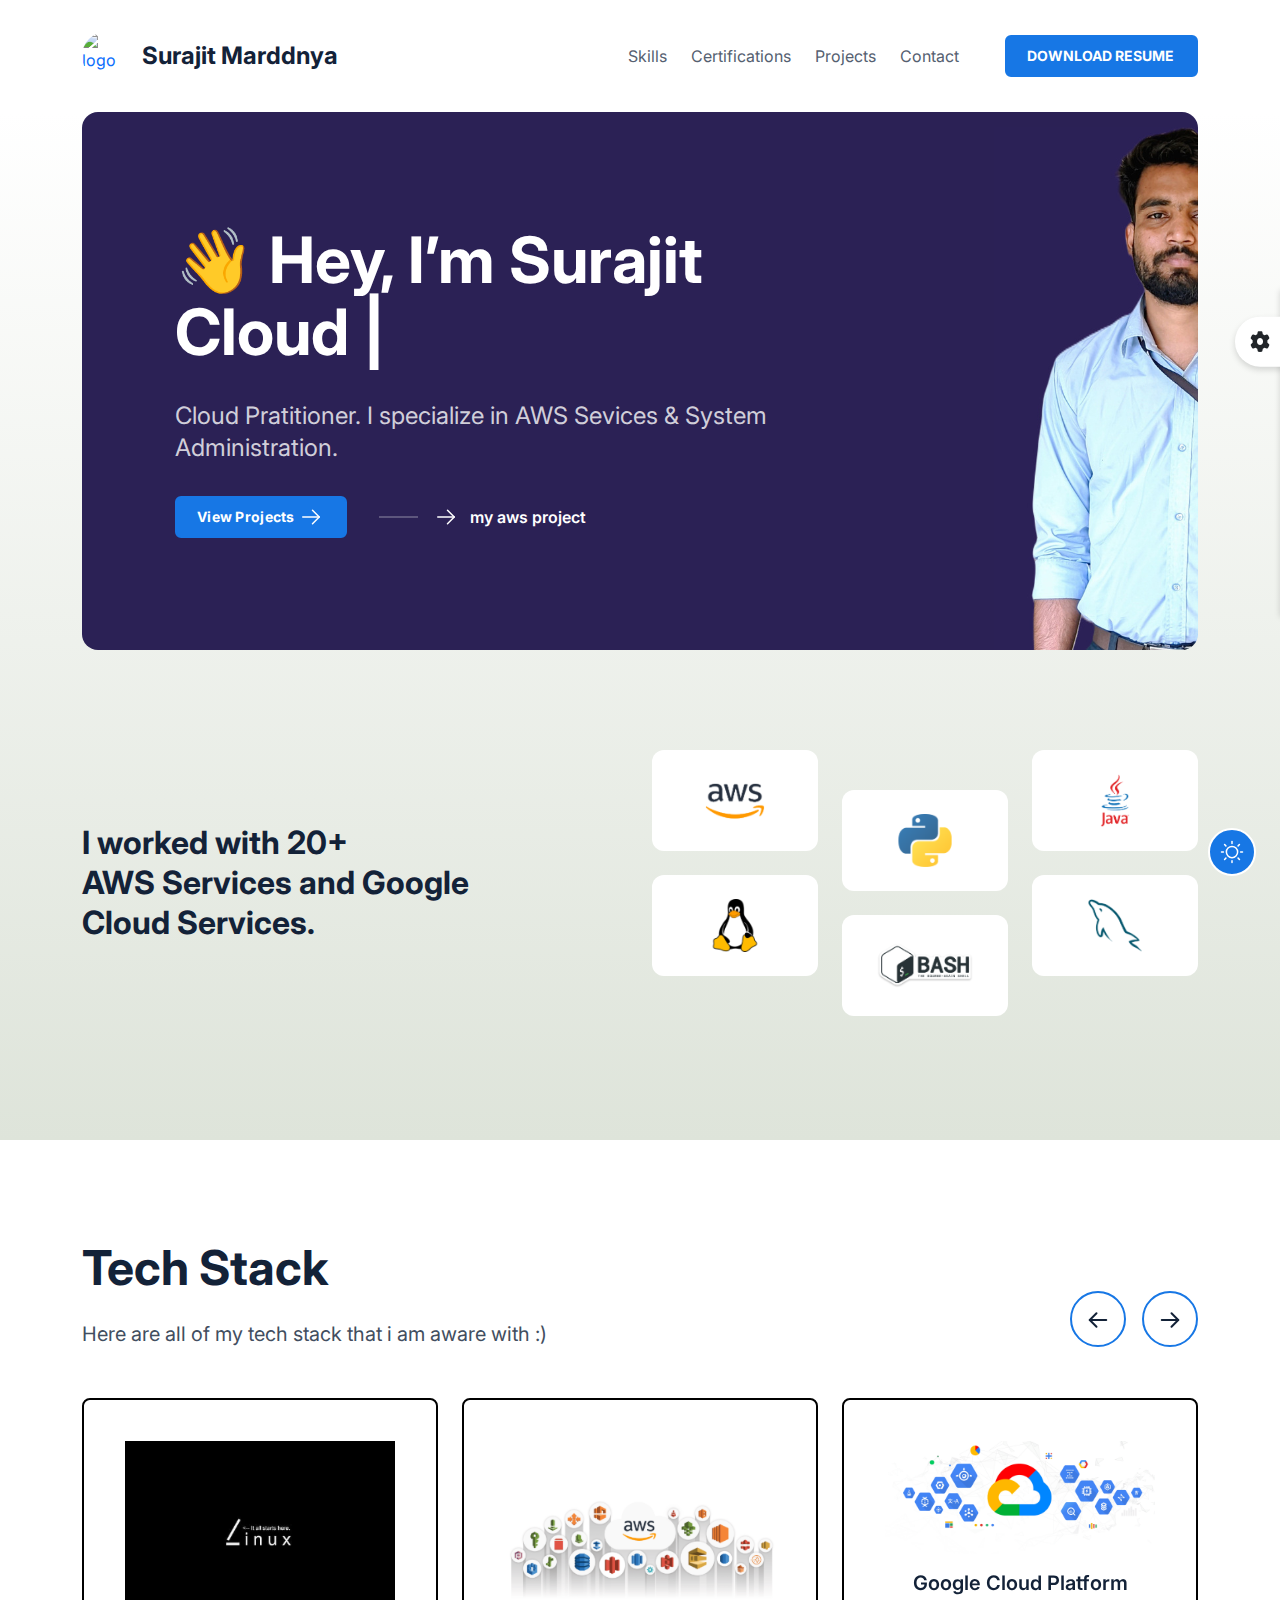
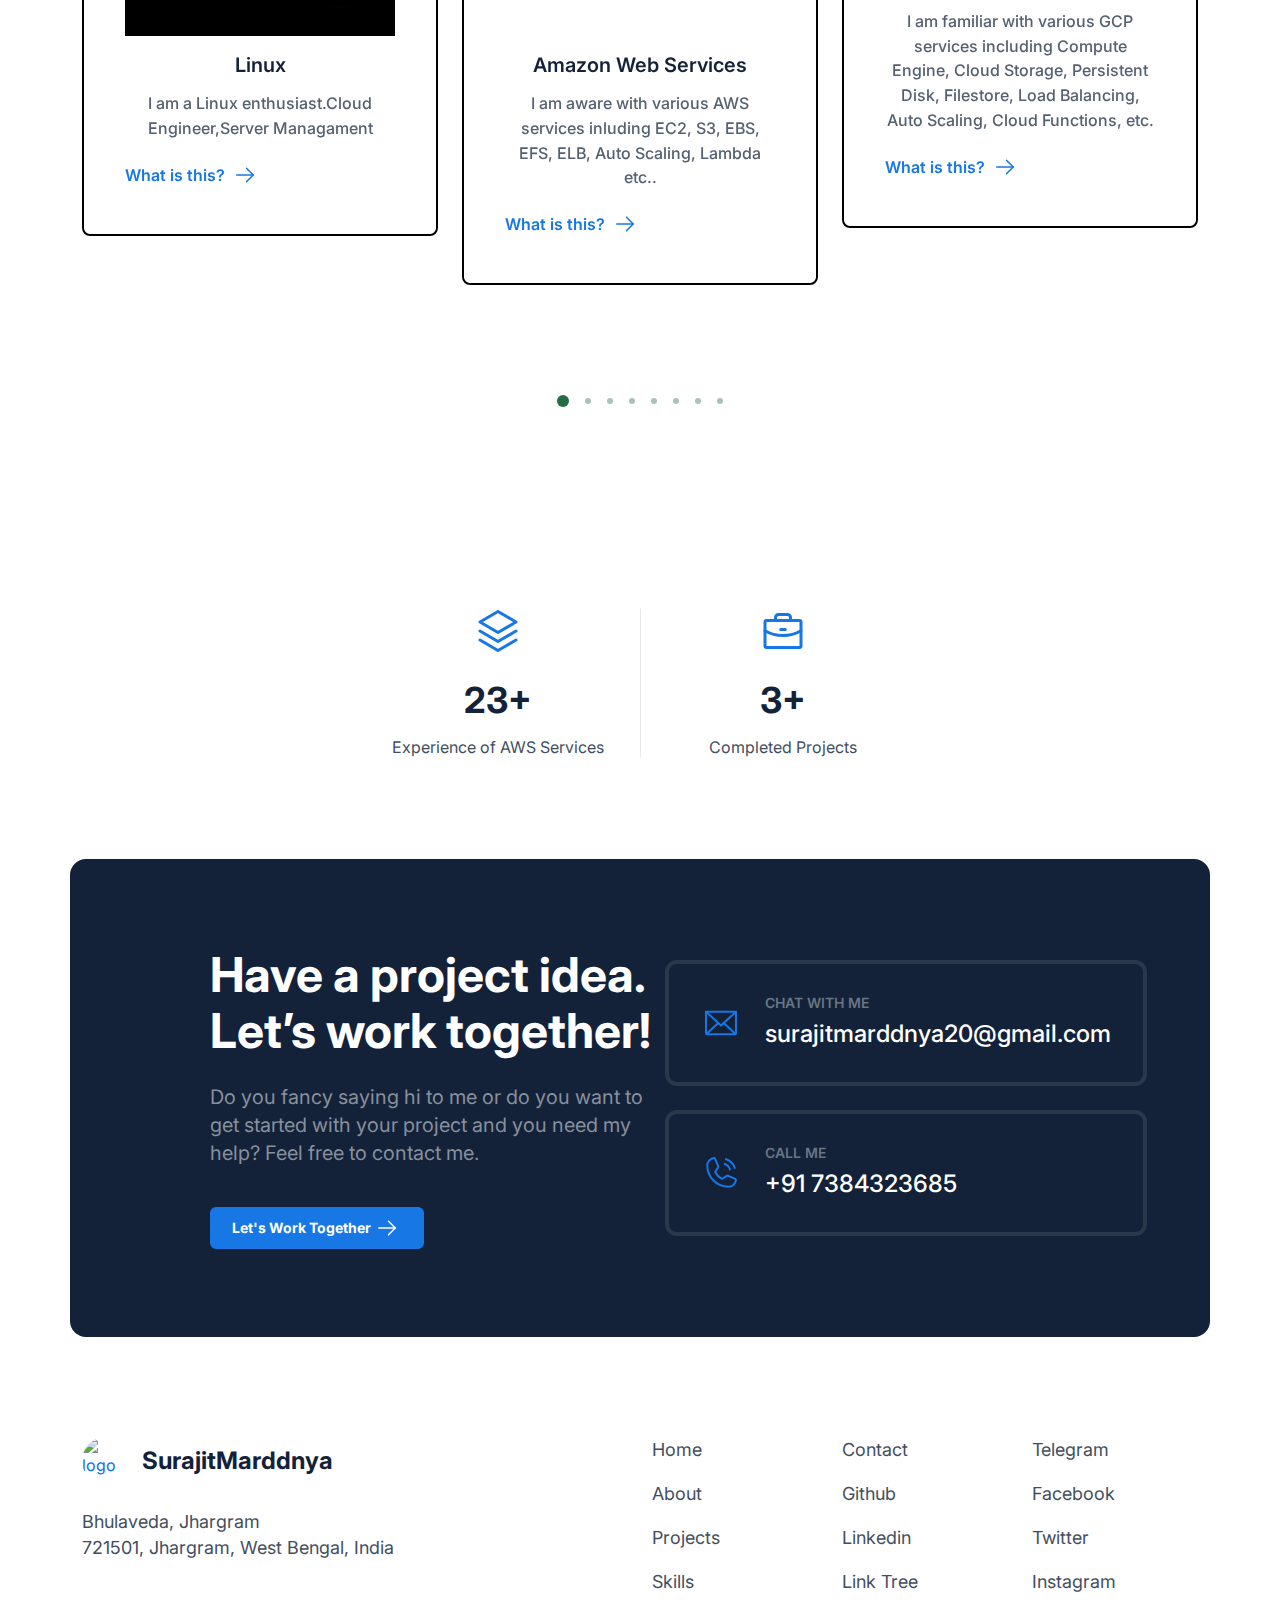
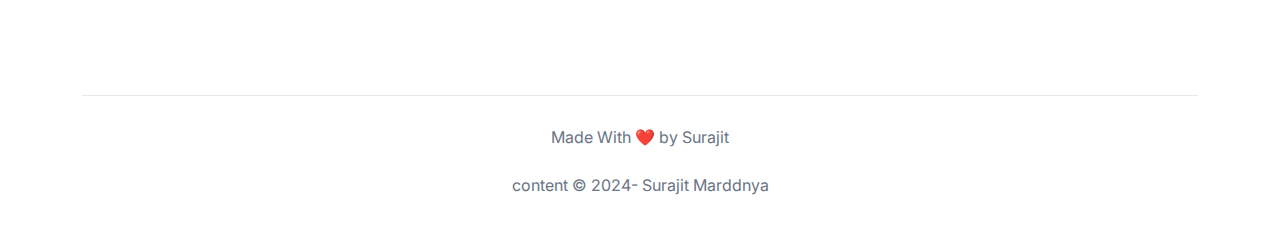
==== commit b95f8158: "surajit portfolio" ====
--- a/index.html
+++ b/index.html
@@ -6,9 +6,9 @@
   <meta name="viewport" content="width=device-width, initial-scale=1.0" />
   <meta http-equiv="X-UA-Compatible" content="ie=edge" />
   <title>
-    Rahul - Personal Portfolio
+    Surajit- Personal Portfolio
   </title>
-  <link rel="shortcut icon" href="https://avatars.githubusercontent.com/u/86119697?v=4" type="image/x-icon" />
+  <link rel="shortcut icon" href="https://avatars.githubusercontent.com/u/134150368?v=4" type="image/x-icon" />
   <!-- Bootstrap , fonts & icons  -->
   <link rel="stylesheet" href="./css/bootstrap.css">
   <link rel="stylesheet" href="./fonts/typography-font/typo.css" />
@@ -34,7 +34,7 @@
           <!-- Brand Logo-->
           <div class="site-header__brand">
             <a href="index.html" class="logo">
-              <img src='https://avatars.githubusercontent.com/u/86119697?v=4' alt='logo'> <span class='text'>Rahul Gorai</span>
+              <img src='https://avatars.githubusercontent.com/u/134150368?v=4' alt='logo'> <span class='text'>Surajit Marddnya</span>
             </a>
           </div>
           <div class="menu-block-wrapper ">
@@ -43,14 +43,14 @@
               <div class="mobile-menu-head">
                 <div class="site-header__brand">
                   <a href="index.html" class="logo">
-                    <img src='https://avatars.githubusercontent.com/u/86119697?v=4' alt='logo'> <span class='text'>Rahul Gorai</span>
+                    <img src='https://avatars.githubusercontent.com/u/134150368?v=4' alt='logo'> <span class='text'>Surajit Marddnya</span>
                   </a>
                 </div>
                 <div class="mobile-menu-close">&times;</div>
               </div>
               <ul class="site-menu-main">
                 <li class="nav-item nav-item-has-children">
-                  <a href="https://roms.onrender.com" class="nav-link-item drop-trigger">Roms</a>
+                  
                 </li>
                 <li class="nav-item nav-item-has-children">
                   <a href="#" class="nav-link-item drop-trigger">Skills</a>
@@ -69,7 +69,7 @@
               </ul>
             </nav>
             <div class="header-button header-btn developer-header-btn ms-lg-2">
-              <a class="d-btn d-btn-primary" href="https://rahulgorai1111.s3.amazonaws.com/Files/RahulGorai.pdf" download="RahulGorai.pdf">
+              <a class="d-btn d-btn-primary" href= "https://aws-my-resume.s3.eu-north-1.amazonaws.com/Surajit+Marddnya+resume.pdf" download="SurajitMarddnya.pdf">
                 Download Resume
               </a>
             </div>
@@ -90,8 +90,8 @@
         <div class="dev-hero-area__bg" style="background-image: url('./image/hero.png')">
           <div class="col-xs-10 col-sm-9 col-md-8 col-xxl-7 offset-1">
             <div class="dev-display-title">
-              <h1 class="title text-white"><span class="wave">👋</span> Hey, I’m Rahul <br><span class="typed"></span> </h1>
-              <p class="text">Certifed Cloud Pratitioner. I specialize in AWS Sevices & System Administration.</p>
+              <h1 class="title text-white"><span class="wave">👋</span> Hey, I’m Surajit <br><span class="typed"></span> </h1>
+              <p class="text">Cloud Pratitioner. I specialize in AWS Sevices & System Administration.</p>
               <div class="btn-group">
                 <a href="#" style="letter-spacing: 0.02em;" class="d-btn d-btn-primary text-capitalize">View
                   Projects
@@ -110,7 +110,7 @@
                     <path d="M3.75 12H20.25" stroke="#FFFFFF" stroke-width="1.5" stroke-linecap="round" stroke-linejoin="round" />
                     <path d="M13.5 5.25L20.25 12L13.5 18.75" stroke="#FFFFFF" stroke-width="1.5" stroke-linecap="round" stroke-linejoin="round" />
                   </svg>
-                   My Custom Roms</a>
+                   my aws project</a>
               </div>
             </div>
           </div>
@@ -214,7 +214,7 @@
                       <span>
                                   <h5 class="card-title">Linux</h5>
                               </span>
-                      <p class="card-text">I am a Linux enthusiast. love to hop distros & capable of System Administration, Server Managament</p>
+                      <p class="card-text">I am a Linux enthusiast.Cloud Engineer,Server Managament</p>
                       <span class="link-btn">What is this?<svg width="24" height="24" viewBox="0 0 24 24" fill="none" xmlns="http://www.w3.org/2000/svg">
                               <path d="M3.75 12H20.25" stroke="#1777E5" stroke-width="1.5" stroke-linecap="round" stroke-linejoin="round"/>
                               <path d="M13.5 5.25L20.25 12L13.5 18.75" stroke="#1777E5" stroke-width="1.5" stroke-linecap="round" stroke-linejoin="round"/>
@@ -246,6 +246,29 @@
             </div>
             <div class="single-slider">
               <div class="dev-project-card">
+                <a class="card dev-card-service">
+                  <div class="card-image">
+                    <span>
+                      <img src="./image/gcpb.png" alt="Card image cap" />
+                    </span>
+                  </div>
+                  <div class="card-body">
+                    <span>
+                      <h5 class="card-title">Google Cloud Platform</h5>
+                    </span>
+                    <p class="card-text">I am familiar with various GCP services including Compute Engine, Cloud Storage, Persistent Disk, Filestore, Load Balancing, Auto Scaling, Cloud Functions, etc.</p>
+                    <span class="link-btn">What is this?
+                      <svg width="24" height="24" viewBox="0 0 24 24" fill="none" xmlns="http://www.w3.org/2000/svg">
+                        <path d="M3.75 12H20.25" stroke="#1777E5" stroke-width="1.5" stroke-linecap="round" stroke-linejoin="round" />
+                        <path d="M13.5 5.25L20.25 12L13.5 18.75" stroke="#1777E5" stroke-width="1.5" stroke-linecap="round" stroke-linejoin="round" />
+                      </svg>
+                    </span>
+                  </div>
+                </a>
+              </div>
+          </div>
+            <div class="single-slider">
+              <div class="dev-project-card">
                   <a  class="card dev-card-service ">
                     <div class="card-image">
                       <span>
@@ -311,7 +334,7 @@
               <div class="dev-project-card">
                 <a  class="card dev-card-service ">
                   <div class="card-image">
-                    <span><img src="./image/l-1/service-1.png" alt="Card image cap"></span>
+                    <span><img src="./image/networking.jpg" alt="Card image cap"></span>
                   </div>
                   <div class="card-body">
                     <span><h5 class="card-title">Networking</h5></span>
@@ -400,7 +423,7 @@
           </div>
           <div class="col-xl-5 col-xs-10 col-sm-8 col-lg-5">
             <div class="button-group">
-              <a href="mailto:rahulgorai0206@gmail.com" class="content-button">
+              <a href="mailto:surajitmarddnya20@gmail.com" class="content-button">
                 <div class="content-button-icon">
                   <svg width="40" height="40" viewBox="0 0 40 40" fill="none" xmlns="http://www.w3.org/2000/svg">
                     <path d="M35 8.75L20 22.5L5 8.75" stroke="#1777E5" stroke-width="2" stroke-linecap="round" stroke-linejoin="round" />
@@ -411,10 +434,10 @@
                 </div>
                 <div class="content-button-text">
                   <p class="text">Chat with me</p>
-                  <h3 class="title">rahulgorai0206@gmail.com</h3>
+                  <h3 class="title">surajitmarddnya20@gmail.com</h3>
                 </div>
               </a>
-              <a href="BEGIN:VCARDVERSION:3.0N:Gorai;RahulFN:Rahul GoraiADR:;;;;;;TEL;WORK;VOICE:TEL;CELL:8372924492TEL;FAX:EMAIL;WORK;INTERNET:rahulgorai0206@gmail.comURL:rahulgorai0206.github.ioEND:VCARD" class="content-button">
+              <a href="https://BEGIN:VCARDVERSION:3.0N:Gorai;Surajit FN:Surajit MarddnyaADR:;;;;;;TEL;WORK;VOICE:TEL;CELL:7384323685TEL;FAX:EMAIL;WORK;INTERNET:surajitmarddnya20@gmail.comURL:surajitmarddnya.github.ioEND:VCARD" class="content-button">
                 <div class="content-button-icon">
                   <svg width="40" height="40" viewBox="0 0 40 40" fill="none" xmlns="http://www.w3.org/2000/svg">
                     <path d="M24.9062 6.25C27.0265 6.81902 28.9597 7.93571 30.512 9.48799C32.0643 11.0403 33.181 12.9735 33.75 15.0937" stroke="#1777E5" stroke-width="2" stroke-linecap="round" stroke-linejoin="round" />
@@ -424,7 +447,7 @@
                 </div>
                 <div class="content-button-text">
                   <p class="text">Call Me</p>
-                  <h3 class="title">+91 8372 924 492</h3>
+                  <h3 class="title">+91 7384323685</h3>
                 </div>
               </a>
             </div>
@@ -440,10 +463,10 @@
           <div class="col-md-6">
             <div class="logo-wrapper mb-5">
               <a href="index.html" class="logo">
-                <img src='https://avatars.githubusercontent.com/u/86119697?v=4' alt="logo">
-                <span class="text">Rahul Gorai</span>
+                <img src='https://avatars.githubusercontent.com/u/134150368?v=4' alt="logo">
+                <span class="text">SurajitMarddnya</span>
               </a>
-              <p>Station Road, Bishnupur<br> 722122, Bankura, West Bengal, India</p>
+              <p> Bhulaveda, Jhargram<br> 721501, Jhargram, West Bengal, India</p>
             </div>
           </div>
           <div class="col-md-6">
@@ -459,17 +482,17 @@
               <div class="col-4">
                 <ul class="dev-footer-list">
                   <li><a href="#">Contact</a></li>
-                  <li><a href="https://github.com/RahulGorai0206">Github</a></li>
-                  <li><a href="https://linkedin.com/in/RahulGorai0206">Linkedin</a></li>
+                  <li><a href="https://github.com/surajitmarddnya">Github</a></li>
+                  <li><a href="https://www.linkedin.com/in/surajit-marddnya-4a765b221/">Linkedin</a></li>
                   <li><a href="#">Link Tree</a></li>
                 </ul>
               </div>
               <div class="col-4">
                 <ul class="dev-footer-list">
-                  <li><a href="https://telegram.me/RahulGorai">Telegram</a></li>
-                  <li><a href="https://facebook.com/RahulGorai0206">Facebook</a></li>
-                  <li><a href="https://twitter.com/RahulGorai0206">Twitter</a></li>
-                  <li><a href="https://instagram.com/RahulGorai0206">Instagram</a></li>
+                  <li><a href="https://t.me/MarddnyaSurajit">Telegram</a></li>
+                  <li><a href="https://www.facebook.com/surajit.marddnya">Facebook</a></li>
+                  <li><a href="https://x.com/SMarddnya">Twitter</a></li>
+                  <li><a href="https://www.instagram.com/surajitmarddnya/">Instagram</a></li>
                 </ul>
               </div>
             </div>
@@ -481,7 +504,7 @@
       <div class="container">
         <div class="dev-copyright-area__wrapper">
           <p class="order-2 order-md-1">Made With ❤️
-            by Rahul <br/> <br/> content © 2024- Rahul Gorai</p>
+            by Surajit <br/> <br/> content © 2024- Surajit Marddnya</p>
         </div>
       </div>
     </div>
